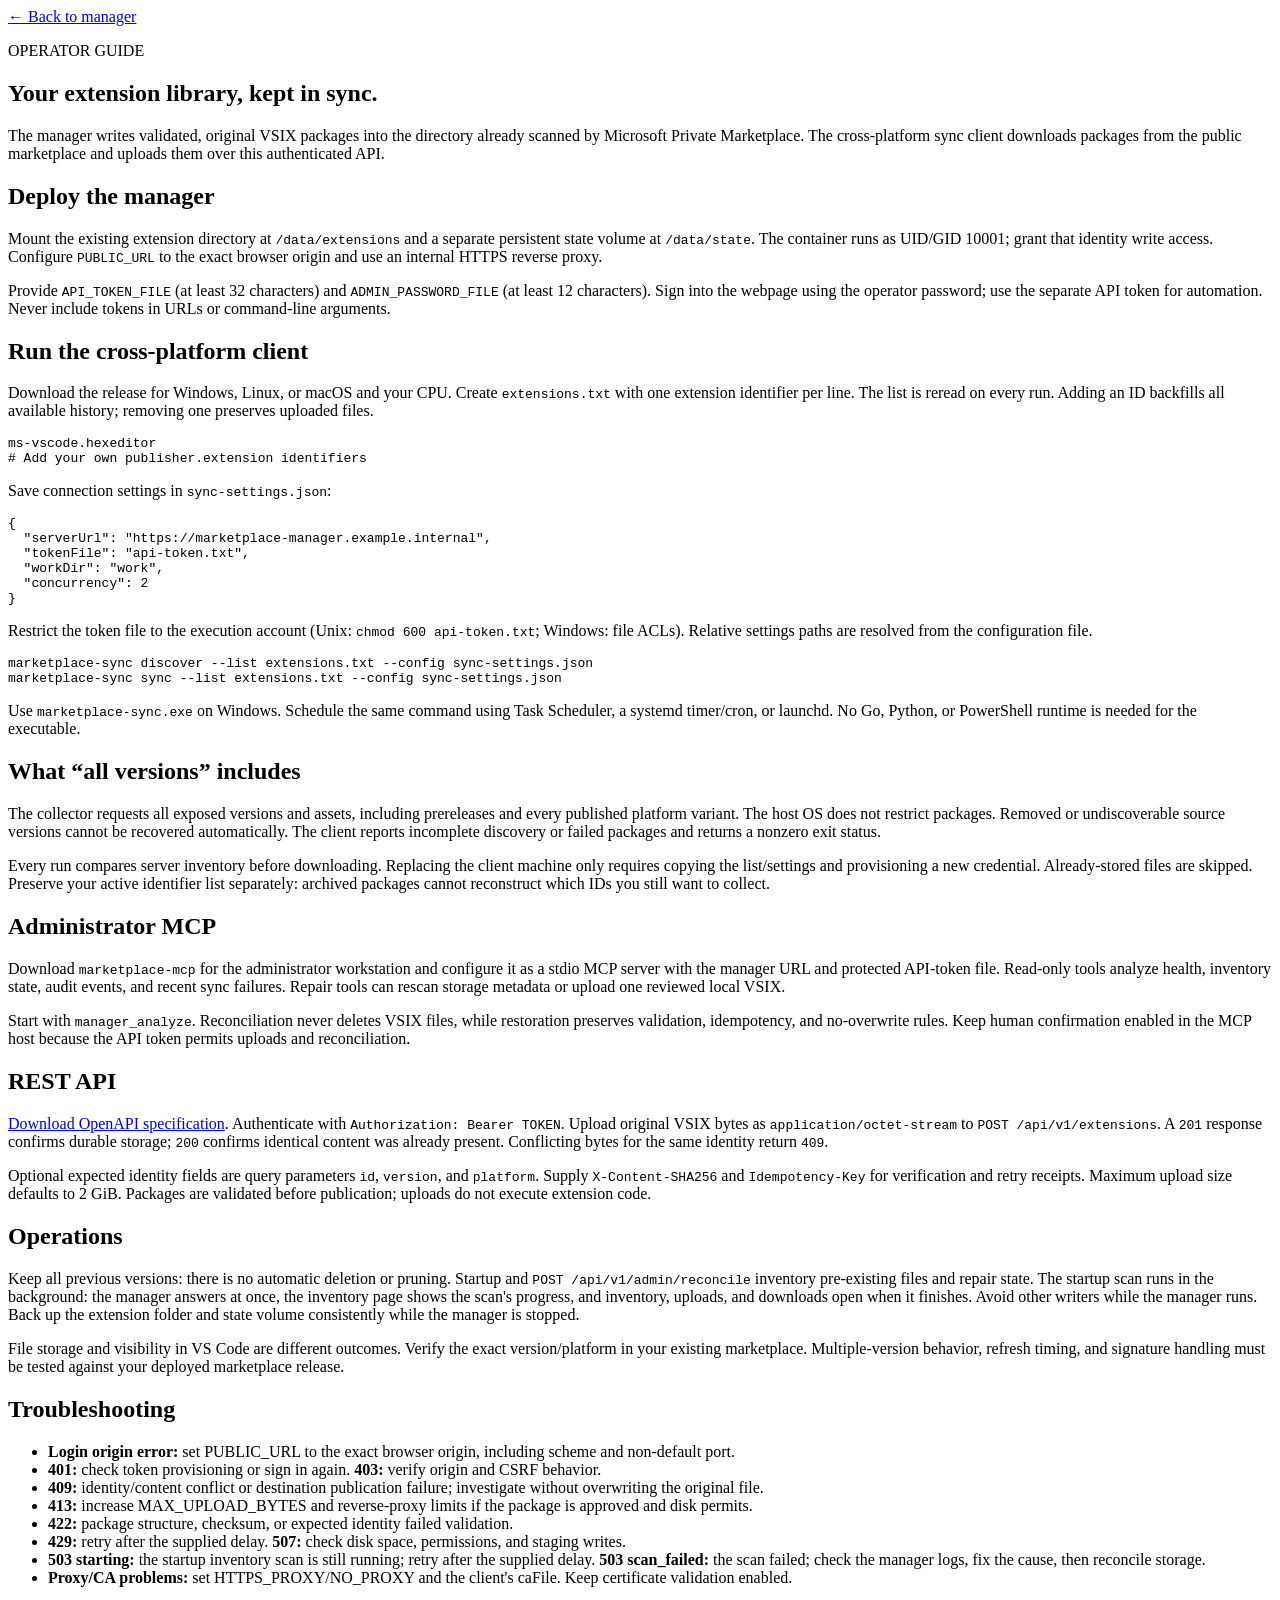
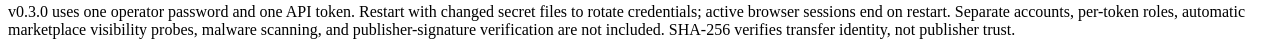
==== internal/server/web/guide.html @ 2051f851 "Serve immediately and scan inventory in the background Co-Authored-By: Claude Opus 5.5 <noreply@anth" ====
<!doctype html><html lang="en"><head><meta charset="utf-8"><meta name="viewport" content="width=device-width,initial-scale=1"><title>Guide · Private Marketplace Manager</title><link rel="stylesheet" href="/style.css"></head><body><article class="docs"><a href="/">← Back to manager</a><p class="eyebrow">OPERATOR GUIDE</p><h1>Your extension library, kept in sync.</h1><p>The manager writes validated, original VSIX packages into the directory already scanned by Microsoft Private Marketplace. The cross-platform sync client downloads packages from the public marketplace and uploads them over this authenticated API.</p><h2>Deploy the manager</h2><p>Mount the existing extension directory at <code>/data/extensions</code> and a separate persistent state volume at <code>/data/state</code>. The container runs as UID/GID 10001; grant that identity write access. Configure <code>PUBLIC_URL</code> to the exact browser origin and use an internal HTTPS reverse proxy.</p><p>Provide <code>API_TOKEN_FILE</code> (at least 32 characters) and <code>ADMIN_PASSWORD_FILE</code> (at least 12 characters). Sign into the webpage using the operator password; use the separate API token for automation. Never include tokens in URLs or command-line arguments.</p><h2 id="sync">Run the cross-platform client</h2><p>Download the release for Windows, Linux, or macOS and your CPU. Create <code>extensions.txt</code> with one extension identifier per line. The list is reread on every run. Adding an ID backfills all available history; removing one preserves uploaded files.</p><pre>ms-vscode.hexeditor
# Add your own publisher.extension identifiers</pre><p>Save connection settings in <code>sync-settings.json</code>:</p><pre>{
  "serverUrl": "https://marketplace-manager.example.internal",
  "tokenFile": "api-token.txt",
  "workDir": "work",
  "concurrency": 2
}</pre><p>Restrict the token file to the execution account (Unix: <code>chmod 600 api-token.txt</code>; Windows: file ACLs). Relative settings paths are resolved from the configuration file.</p><pre>marketplace-sync discover --list extensions.txt --config sync-settings.json
marketplace-sync sync --list extensions.txt --config sync-settings.json</pre><p>Use <code>marketplace-sync.exe</code> on Windows. Schedule the same command using Task Scheduler, a systemd timer/cron, or launchd. No Go, Python, or PowerShell runtime is needed for the executable.</p><h2>What “all versions” includes</h2><p>The collector requests all exposed versions and assets, including prereleases and every published platform variant. The host OS does not restrict packages. Removed or undiscoverable source versions cannot be recovered automatically. The client reports incomplete discovery or failed packages and returns a nonzero exit status.</p><p>Every run compares server inventory before downloading. Replacing the client machine only requires copying the list/settings and provisioning a new credential. Already-stored files are skipped. Preserve your active identifier list separately: archived packages cannot reconstruct which IDs you still want to collect.</p><h2 id="mcp">Administrator MCP</h2><p>Download <code>marketplace-mcp</code> for the administrator workstation and configure it as a stdio MCP server with the manager URL and protected API-token file. Read-only tools analyze health, inventory state, audit events, and recent sync failures. Repair tools can rescan storage metadata or upload one reviewed local VSIX.</p><p>Start with <code>manager_analyze</code>. Reconciliation never deletes VSIX files, while restoration preserves validation, idempotency, and no-overwrite rules. Keep human confirmation enabled in the MCP host because the API token permits uploads and reconciliation.</p><h2>REST API</h2><p><a href="/openapi.json">Download OpenAPI specification</a>. Authenticate with <code>Authorization: Bearer TOKEN</code>. Upload original VSIX bytes as <code>application/octet-stream</code> to <code>POST /api/v1/extensions</code>. A <code>201</code> response confirms durable storage; <code>200</code> confirms identical content was already present. Conflicting bytes for the same identity return <code>409</code>.</p><p>Optional expected identity fields are query parameters <code>id</code>, <code>version</code>, and <code>platform</code>. Supply <code>X-Content-SHA256</code> and <code>Idempotency-Key</code> for verification and retry receipts. Maximum upload size defaults to 2 GiB. Packages are validated before publication; uploads do not execute extension code.</p><h2>Operations</h2><p>Keep all previous versions: there is no automatic deletion or pruning. Startup and <code>POST /api/v1/admin/reconcile</code> inventory pre-existing files and repair state. The startup scan runs in the background: the manager answers at once, the inventory page shows the scan's progress, and inventory, uploads, and downloads open when it finishes. Avoid other writers while the manager runs. Back up the extension folder and state volume consistently while the manager is stopped.</p><p>File storage and visibility in VS Code are different outcomes. Verify the exact version/platform in your existing marketplace. Multiple-version behavior, refresh timing, and signature handling must be tested against your deployed marketplace release.</p><h2>Troubleshooting</h2><ul><li><strong>Login origin error:</strong> set PUBLIC_URL to the exact browser origin, including scheme and non-default port.</li><li><strong>401:</strong> check token provisioning or sign in again. <strong>403:</strong> verify origin and CSRF behavior.</li><li><strong>409:</strong> identity/content conflict or destination publication failure; investigate without overwriting the original file.</li><li><strong>413:</strong> increase MAX_UPLOAD_BYTES and reverse-proxy limits if the package is approved and disk permits.</li><li><strong>422:</strong> package structure, checksum, or expected identity failed validation.</li><li><strong>429:</strong> retry after the supplied delay. <strong>507:</strong> check disk space, permissions, and staging writes.</li><li><strong>503 starting:</strong> the startup inventory scan is still running; retry after the supplied delay. <strong>503 scan_failed:</strong> the scan failed; check the manager logs, fix the cause, then reconcile storage.</li><li><strong>Proxy/CA problems:</strong> set HTTPS_PROXY/NO_PROXY and the client's caFile. Keep certificate validation enabled.</li></ul><p>v0.3.0 uses one operator password and one API token. Restart with changed secret files to rotate credentials; active browser sessions end on restart. Separate accounts, per-token roles, automatic marketplace visibility probes, malware scanning, and publisher-signature verification are not included. SHA-256 verifies transfer identity, not publisher trust.</p></article></body></html>
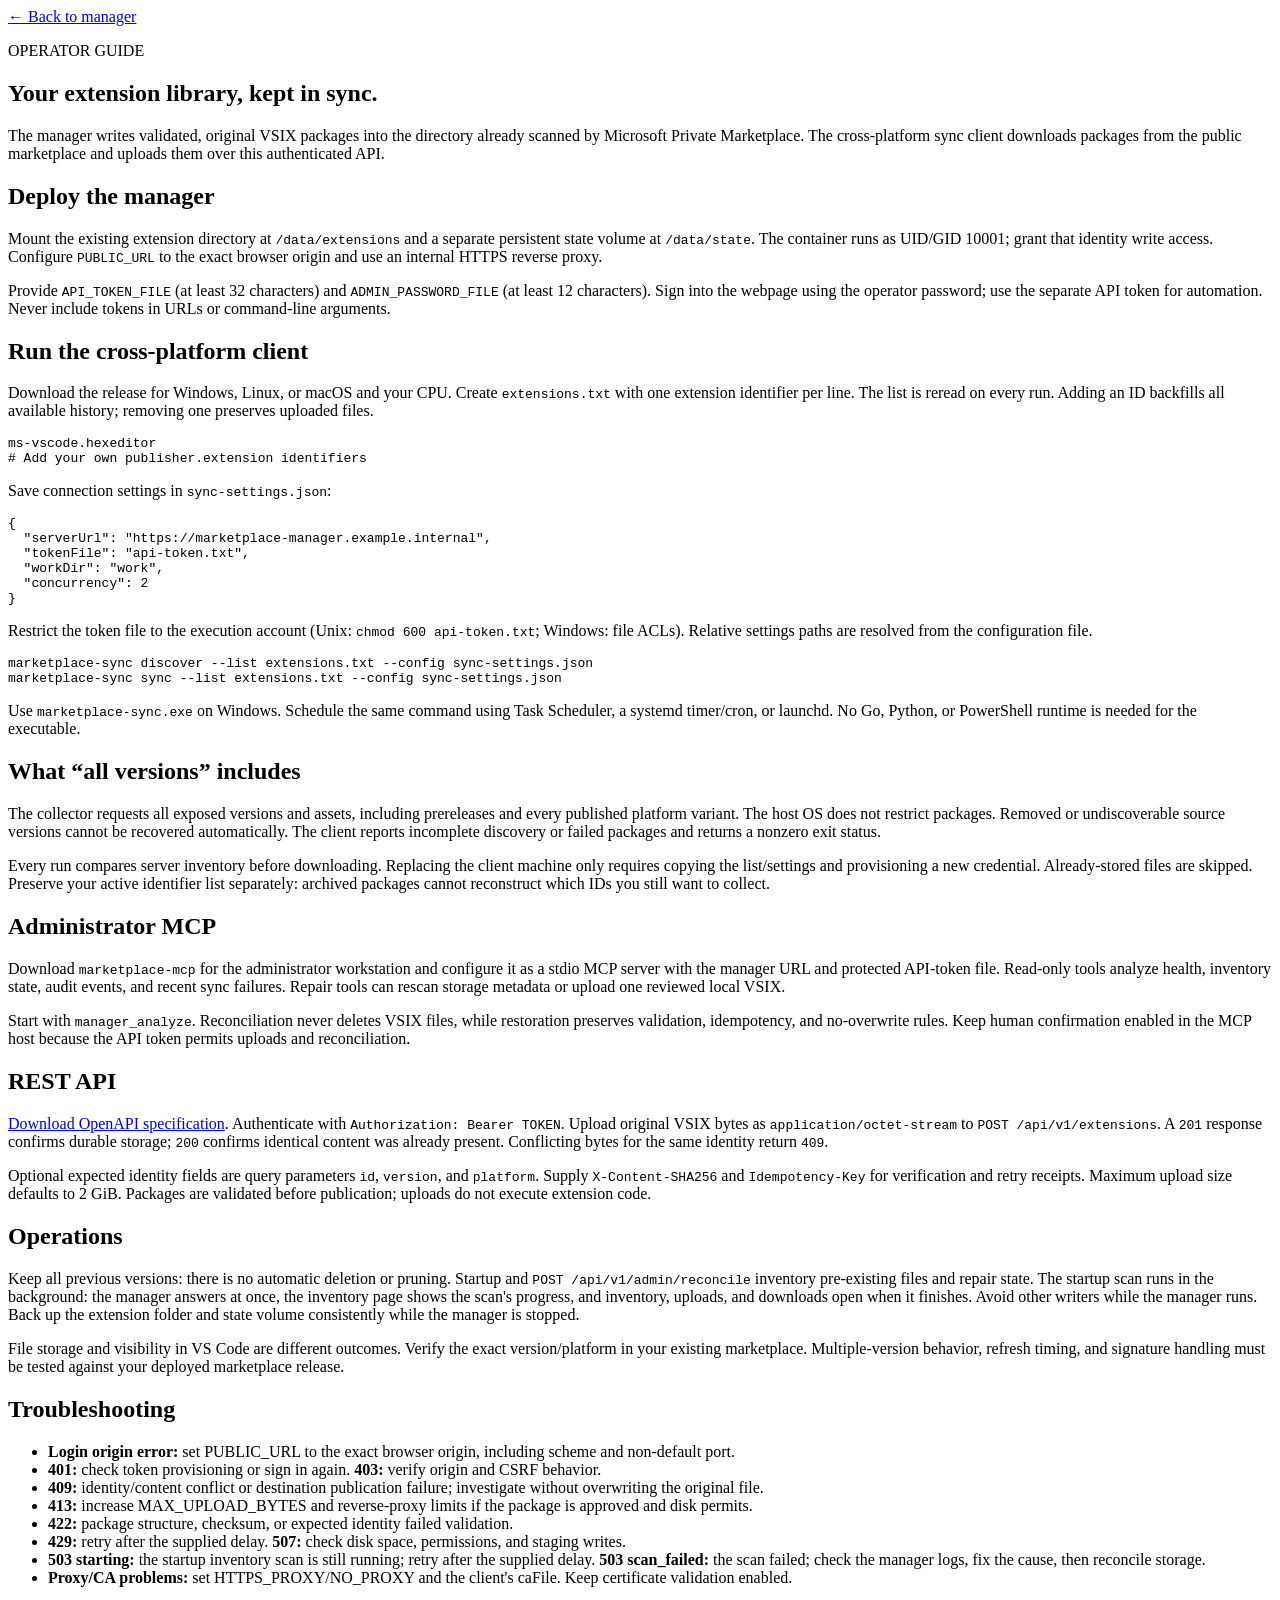
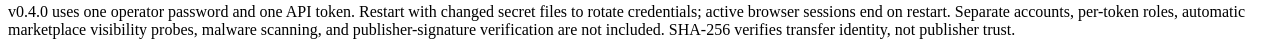
==== commit 88bd51cd: "Group the inventory page by extension with version counts Co-Authored-By: Claude Opus 5.5 <noreply@a" ====
--- a/internal/server/web/guide.html
+++ b/internal/server/web/guide.html
@@ -5,4 +5,4 @@
   "workDir": "work",
   "concurrency": 2
 }</pre><p>Restrict the token file to the execution account (Unix: <code>chmod 600 api-token.txt</code>; Windows: file ACLs). Relative settings paths are resolved from the configuration file.</p><pre>marketplace-sync discover --list extensions.txt --config sync-settings.json
-marketplace-sync sync --list extensions.txt --config sync-settings.json</pre><p>Use <code>marketplace-sync.exe</code> on Windows. Schedule the same command using Task Scheduler, a systemd timer/cron, or launchd. No Go, Python, or PowerShell runtime is needed for the executable.</p><h2>What “all versions” includes</h2><p>The collector requests all exposed versions and assets, including prereleases and every published platform variant. The host OS does not restrict packages. Removed or undiscoverable source versions cannot be recovered automatically. The client reports incomplete discovery or failed packages and returns a nonzero exit status.</p><p>Every run compares server inventory before downloading. Replacing the client machine only requires copying the list/settings and provisioning a new credential. Already-stored files are skipped. Preserve your active identifier list separately: archived packages cannot reconstruct which IDs you still want to collect.</p><h2 id="mcp">Administrator MCP</h2><p>Download <code>marketplace-mcp</code> for the administrator workstation and configure it as a stdio MCP server with the manager URL and protected API-token file. Read-only tools analyze health, inventory state, audit events, and recent sync failures. Repair tools can rescan storage metadata or upload one reviewed local VSIX.</p><p>Start with <code>manager_analyze</code>. Reconciliation never deletes VSIX files, while restoration preserves validation, idempotency, and no-overwrite rules. Keep human confirmation enabled in the MCP host because the API token permits uploads and reconciliation.</p><h2>REST API</h2><p><a href="/openapi.json">Download OpenAPI specification</a>. Authenticate with <code>Authorization: Bearer TOKEN</code>. Upload original VSIX bytes as <code>application/octet-stream</code> to <code>POST /api/v1/extensions</code>. A <code>201</code> response confirms durable storage; <code>200</code> confirms identical content was already present. Conflicting bytes for the same identity return <code>409</code>.</p><p>Optional expected identity fields are query parameters <code>id</code>, <code>version</code>, and <code>platform</code>. Supply <code>X-Content-SHA256</code> and <code>Idempotency-Key</code> for verification and retry receipts. Maximum upload size defaults to 2 GiB. Packages are validated before publication; uploads do not execute extension code.</p><h2>Operations</h2><p>Keep all previous versions: there is no automatic deletion or pruning. Startup and <code>POST /api/v1/admin/reconcile</code> inventory pre-existing files and repair state. The startup scan runs in the background: the manager answers at once, the inventory page shows the scan's progress, and inventory, uploads, and downloads open when it finishes. Avoid other writers while the manager runs. Back up the extension folder and state volume consistently while the manager is stopped.</p><p>File storage and visibility in VS Code are different outcomes. Verify the exact version/platform in your existing marketplace. Multiple-version behavior, refresh timing, and signature handling must be tested against your deployed marketplace release.</p><h2>Troubleshooting</h2><ul><li><strong>Login origin error:</strong> set PUBLIC_URL to the exact browser origin, including scheme and non-default port.</li><li><strong>401:</strong> check token provisioning or sign in again. <strong>403:</strong> verify origin and CSRF behavior.</li><li><strong>409:</strong> identity/content conflict or destination publication failure; investigate without overwriting the original file.</li><li><strong>413:</strong> increase MAX_UPLOAD_BYTES and reverse-proxy limits if the package is approved and disk permits.</li><li><strong>422:</strong> package structure, checksum, or expected identity failed validation.</li><li><strong>429:</strong> retry after the supplied delay. <strong>507:</strong> check disk space, permissions, and staging writes.</li><li><strong>503 starting:</strong> the startup inventory scan is still running; retry after the supplied delay. <strong>503 scan_failed:</strong> the scan failed; check the manager logs, fix the cause, then reconcile storage.</li><li><strong>Proxy/CA problems:</strong> set HTTPS_PROXY/NO_PROXY and the client's caFile. Keep certificate validation enabled.</li></ul><p>v0.3.0 uses one operator password and one API token. Restart with changed secret files to rotate credentials; active browser sessions end on restart. Separate accounts, per-token roles, automatic marketplace visibility probes, malware scanning, and publisher-signature verification are not included. SHA-256 verifies transfer identity, not publisher trust.</p></article></body></html>
+marketplace-sync sync --list extensions.txt --config sync-settings.json</pre><p>Use <code>marketplace-sync.exe</code> on Windows. Schedule the same command using Task Scheduler, a systemd timer/cron, or launchd. No Go, Python, or PowerShell runtime is needed for the executable.</p><h2>What “all versions” includes</h2><p>The collector requests all exposed versions and assets, including prereleases and every published platform variant. The host OS does not restrict packages. Removed or undiscoverable source versions cannot be recovered automatically. The client reports incomplete discovery or failed packages and returns a nonzero exit status.</p><p>Every run compares server inventory before downloading. Replacing the client machine only requires copying the list/settings and provisioning a new credential. Already-stored files are skipped. Preserve your active identifier list separately: archived packages cannot reconstruct which IDs you still want to collect.</p><h2 id="mcp">Administrator MCP</h2><p>Download <code>marketplace-mcp</code> for the administrator workstation and configure it as a stdio MCP server with the manager URL and protected API-token file. Read-only tools analyze health, inventory state, audit events, and recent sync failures. Repair tools can rescan storage metadata or upload one reviewed local VSIX.</p><p>Start with <code>manager_analyze</code>. Reconciliation never deletes VSIX files, while restoration preserves validation, idempotency, and no-overwrite rules. Keep human confirmation enabled in the MCP host because the API token permits uploads and reconciliation.</p><h2>REST API</h2><p><a href="/openapi.json">Download OpenAPI specification</a>. Authenticate with <code>Authorization: Bearer TOKEN</code>. Upload original VSIX bytes as <code>application/octet-stream</code> to <code>POST /api/v1/extensions</code>. A <code>201</code> response confirms durable storage; <code>200</code> confirms identical content was already present. Conflicting bytes for the same identity return <code>409</code>.</p><p>Optional expected identity fields are query parameters <code>id</code>, <code>version</code>, and <code>platform</code>. Supply <code>X-Content-SHA256</code> and <code>Idempotency-Key</code> for verification and retry receipts. Maximum upload size defaults to 2 GiB. Packages are validated before publication; uploads do not execute extension code.</p><h2>Operations</h2><p>Keep all previous versions: there is no automatic deletion or pruning. Startup and <code>POST /api/v1/admin/reconcile</code> inventory pre-existing files and repair state. The startup scan runs in the background: the manager answers at once, the inventory page shows the scan's progress, and inventory, uploads, and downloads open when it finishes. Avoid other writers while the manager runs. Back up the extension folder and state volume consistently while the manager is stopped.</p><p>File storage and visibility in VS Code are different outcomes. Verify the exact version/platform in your existing marketplace. Multiple-version behavior, refresh timing, and signature handling must be tested against your deployed marketplace release.</p><h2>Troubleshooting</h2><ul><li><strong>Login origin error:</strong> set PUBLIC_URL to the exact browser origin, including scheme and non-default port.</li><li><strong>401:</strong> check token provisioning or sign in again. <strong>403:</strong> verify origin and CSRF behavior.</li><li><strong>409:</strong> identity/content conflict or destination publication failure; investigate without overwriting the original file.</li><li><strong>413:</strong> increase MAX_UPLOAD_BYTES and reverse-proxy limits if the package is approved and disk permits.</li><li><strong>422:</strong> package structure, checksum, or expected identity failed validation.</li><li><strong>429:</strong> retry after the supplied delay. <strong>507:</strong> check disk space, permissions, and staging writes.</li><li><strong>503 starting:</strong> the startup inventory scan is still running; retry after the supplied delay. <strong>503 scan_failed:</strong> the scan failed; check the manager logs, fix the cause, then reconcile storage.</li><li><strong>Proxy/CA problems:</strong> set HTTPS_PROXY/NO_PROXY and the client's caFile. Keep certificate validation enabled.</li></ul><p>v0.4.0 uses one operator password and one API token. Restart with changed secret files to rotate credentials; active browser sessions end on restart. Separate accounts, per-token roles, automatic marketplace visibility probes, malware scanning, and publisher-signature verification are not included. SHA-256 verifies transfer identity, not publisher trust.</p></article></body></html>
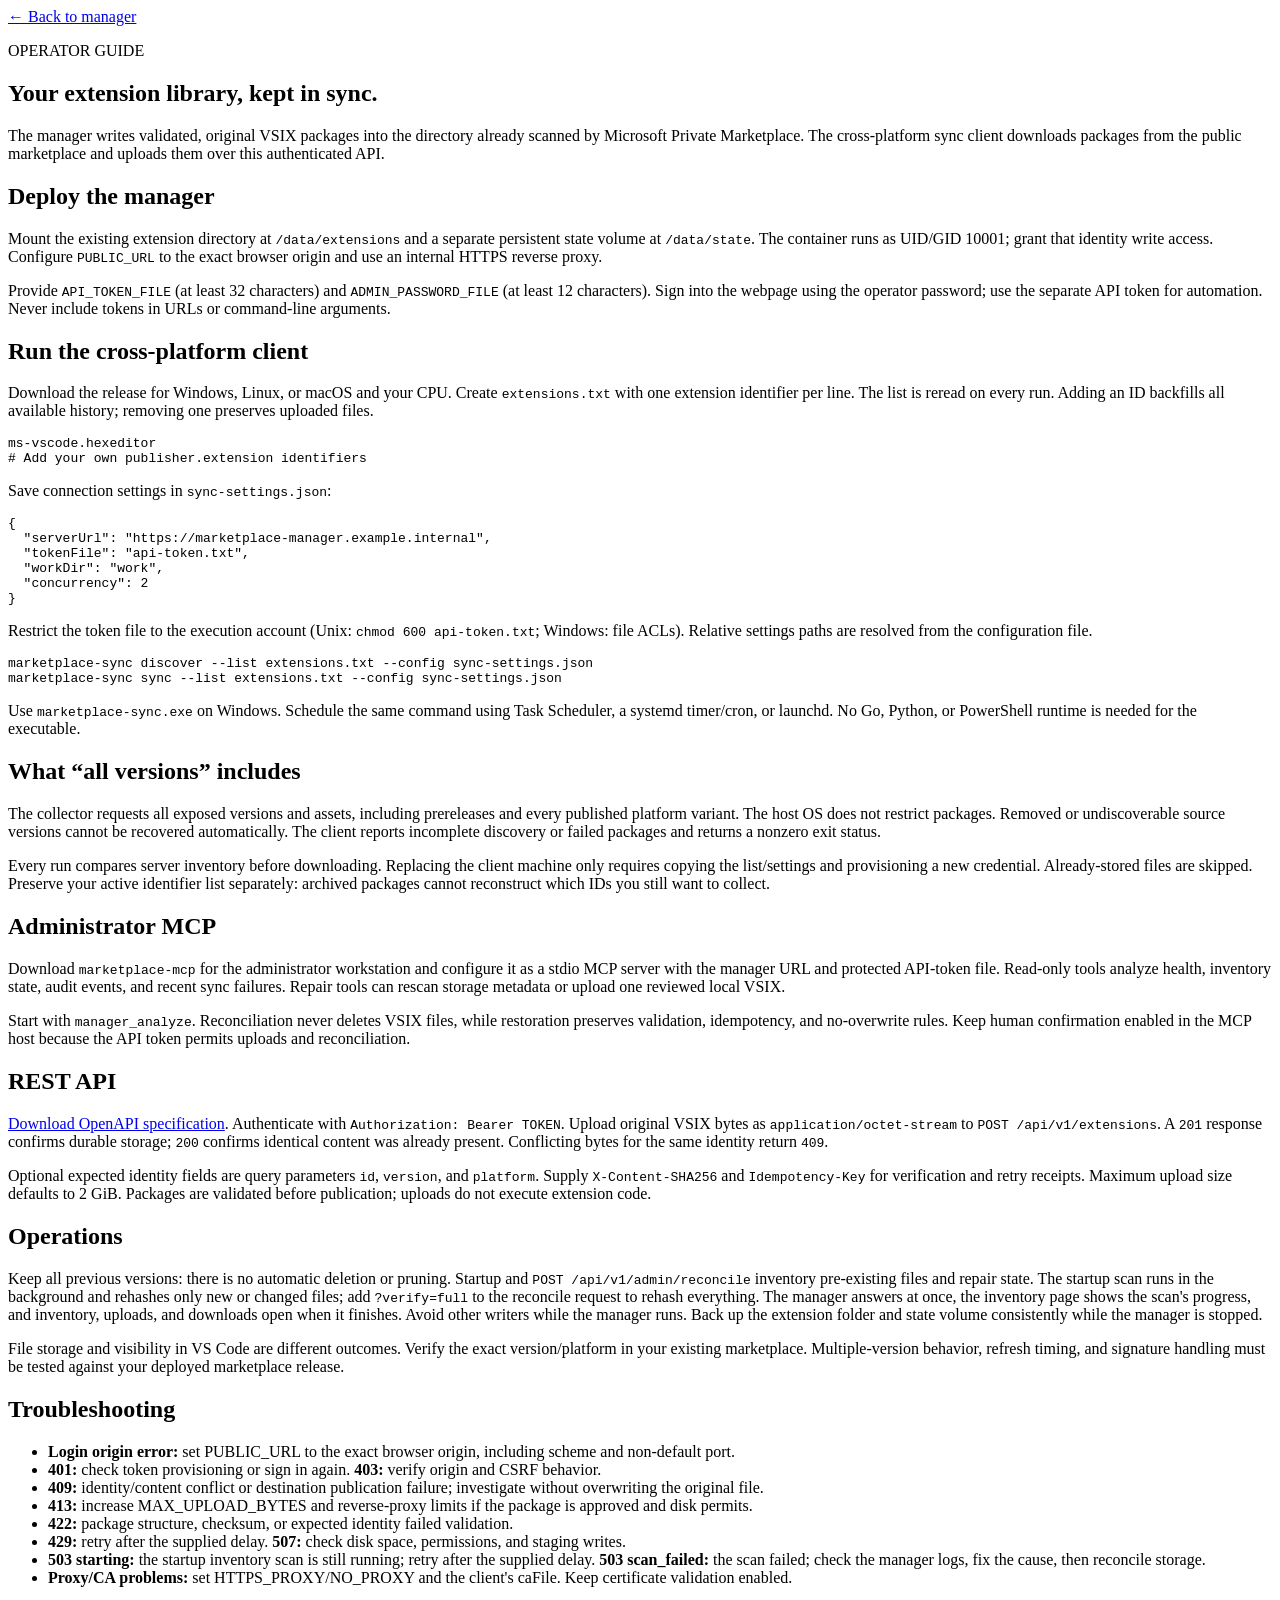
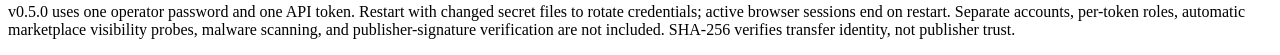
==== commit 5dfec806: "Verify the extension folder by change instead of rehashing every file Co-Authored-By: Claude Opus 5." ====
--- a/internal/server/web/guide.html
+++ b/internal/server/web/guide.html
@@ -5,4 +5,4 @@
   "workDir": "work",
   "concurrency": 2
 }</pre><p>Restrict the token file to the execution account (Unix: <code>chmod 600 api-token.txt</code>; Windows: file ACLs). Relative settings paths are resolved from the configuration file.</p><pre>marketplace-sync discover --list extensions.txt --config sync-settings.json
-marketplace-sync sync --list extensions.txt --config sync-settings.json</pre><p>Use <code>marketplace-sync.exe</code> on Windows. Schedule the same command using Task Scheduler, a systemd timer/cron, or launchd. No Go, Python, or PowerShell runtime is needed for the executable.</p><h2>What “all versions” includes</h2><p>The collector requests all exposed versions and assets, including prereleases and every published platform variant. The host OS does not restrict packages. Removed or undiscoverable source versions cannot be recovered automatically. The client reports incomplete discovery or failed packages and returns a nonzero exit status.</p><p>Every run compares server inventory before downloading. Replacing the client machine only requires copying the list/settings and provisioning a new credential. Already-stored files are skipped. Preserve your active identifier list separately: archived packages cannot reconstruct which IDs you still want to collect.</p><h2 id="mcp">Administrator MCP</h2><p>Download <code>marketplace-mcp</code> for the administrator workstation and configure it as a stdio MCP server with the manager URL and protected API-token file. Read-only tools analyze health, inventory state, audit events, and recent sync failures. Repair tools can rescan storage metadata or upload one reviewed local VSIX.</p><p>Start with <code>manager_analyze</code>. Reconciliation never deletes VSIX files, while restoration preserves validation, idempotency, and no-overwrite rules. Keep human confirmation enabled in the MCP host because the API token permits uploads and reconciliation.</p><h2>REST API</h2><p><a href="/openapi.json">Download OpenAPI specification</a>. Authenticate with <code>Authorization: Bearer TOKEN</code>. Upload original VSIX bytes as <code>application/octet-stream</code> to <code>POST /api/v1/extensions</code>. A <code>201</code> response confirms durable storage; <code>200</code> confirms identical content was already present. Conflicting bytes for the same identity return <code>409</code>.</p><p>Optional expected identity fields are query parameters <code>id</code>, <code>version</code>, and <code>platform</code>. Supply <code>X-Content-SHA256</code> and <code>Idempotency-Key</code> for verification and retry receipts. Maximum upload size defaults to 2 GiB. Packages are validated before publication; uploads do not execute extension code.</p><h2>Operations</h2><p>Keep all previous versions: there is no automatic deletion or pruning. Startup and <code>POST /api/v1/admin/reconcile</code> inventory pre-existing files and repair state. The startup scan runs in the background: the manager answers at once, the inventory page shows the scan's progress, and inventory, uploads, and downloads open when it finishes. Avoid other writers while the manager runs. Back up the extension folder and state volume consistently while the manager is stopped.</p><p>File storage and visibility in VS Code are different outcomes. Verify the exact version/platform in your existing marketplace. Multiple-version behavior, refresh timing, and signature handling must be tested against your deployed marketplace release.</p><h2>Troubleshooting</h2><ul><li><strong>Login origin error:</strong> set PUBLIC_URL to the exact browser origin, including scheme and non-default port.</li><li><strong>401:</strong> check token provisioning or sign in again. <strong>403:</strong> verify origin and CSRF behavior.</li><li><strong>409:</strong> identity/content conflict or destination publication failure; investigate without overwriting the original file.</li><li><strong>413:</strong> increase MAX_UPLOAD_BYTES and reverse-proxy limits if the package is approved and disk permits.</li><li><strong>422:</strong> package structure, checksum, or expected identity failed validation.</li><li><strong>429:</strong> retry after the supplied delay. <strong>507:</strong> check disk space, permissions, and staging writes.</li><li><strong>503 starting:</strong> the startup inventory scan is still running; retry after the supplied delay. <strong>503 scan_failed:</strong> the scan failed; check the manager logs, fix the cause, then reconcile storage.</li><li><strong>Proxy/CA problems:</strong> set HTTPS_PROXY/NO_PROXY and the client's caFile. Keep certificate validation enabled.</li></ul><p>v0.4.0 uses one operator password and one API token. Restart with changed secret files to rotate credentials; active browser sessions end on restart. Separate accounts, per-token roles, automatic marketplace visibility probes, malware scanning, and publisher-signature verification are not included. SHA-256 verifies transfer identity, not publisher trust.</p></article></body></html>
+marketplace-sync sync --list extensions.txt --config sync-settings.json</pre><p>Use <code>marketplace-sync.exe</code> on Windows. Schedule the same command using Task Scheduler, a systemd timer/cron, or launchd. No Go, Python, or PowerShell runtime is needed for the executable.</p><h2>What “all versions” includes</h2><p>The collector requests all exposed versions and assets, including prereleases and every published platform variant. The host OS does not restrict packages. Removed or undiscoverable source versions cannot be recovered automatically. The client reports incomplete discovery or failed packages and returns a nonzero exit status.</p><p>Every run compares server inventory before downloading. Replacing the client machine only requires copying the list/settings and provisioning a new credential. Already-stored files are skipped. Preserve your active identifier list separately: archived packages cannot reconstruct which IDs you still want to collect.</p><h2 id="mcp">Administrator MCP</h2><p>Download <code>marketplace-mcp</code> for the administrator workstation and configure it as a stdio MCP server with the manager URL and protected API-token file. Read-only tools analyze health, inventory state, audit events, and recent sync failures. Repair tools can rescan storage metadata or upload one reviewed local VSIX.</p><p>Start with <code>manager_analyze</code>. Reconciliation never deletes VSIX files, while restoration preserves validation, idempotency, and no-overwrite rules. Keep human confirmation enabled in the MCP host because the API token permits uploads and reconciliation.</p><h2>REST API</h2><p><a href="/openapi.json">Download OpenAPI specification</a>. Authenticate with <code>Authorization: Bearer TOKEN</code>. Upload original VSIX bytes as <code>application/octet-stream</code> to <code>POST /api/v1/extensions</code>. A <code>201</code> response confirms durable storage; <code>200</code> confirms identical content was already present. Conflicting bytes for the same identity return <code>409</code>.</p><p>Optional expected identity fields are query parameters <code>id</code>, <code>version</code>, and <code>platform</code>. Supply <code>X-Content-SHA256</code> and <code>Idempotency-Key</code> for verification and retry receipts. Maximum upload size defaults to 2 GiB. Packages are validated before publication; uploads do not execute extension code.</p><h2>Operations</h2><p>Keep all previous versions: there is no automatic deletion or pruning. Startup and <code>POST /api/v1/admin/reconcile</code> inventory pre-existing files and repair state. The startup scan runs in the background and rehashes only new or changed files; add <code>?verify=full</code> to the reconcile request to rehash everything. The manager answers at once, the inventory page shows the scan's progress, and inventory, uploads, and downloads open when it finishes. Avoid other writers while the manager runs. Back up the extension folder and state volume consistently while the manager is stopped.</p><p>File storage and visibility in VS Code are different outcomes. Verify the exact version/platform in your existing marketplace. Multiple-version behavior, refresh timing, and signature handling must be tested against your deployed marketplace release.</p><h2>Troubleshooting</h2><ul><li><strong>Login origin error:</strong> set PUBLIC_URL to the exact browser origin, including scheme and non-default port.</li><li><strong>401:</strong> check token provisioning or sign in again. <strong>403:</strong> verify origin and CSRF behavior.</li><li><strong>409:</strong> identity/content conflict or destination publication failure; investigate without overwriting the original file.</li><li><strong>413:</strong> increase MAX_UPLOAD_BYTES and reverse-proxy limits if the package is approved and disk permits.</li><li><strong>422:</strong> package structure, checksum, or expected identity failed validation.</li><li><strong>429:</strong> retry after the supplied delay. <strong>507:</strong> check disk space, permissions, and staging writes.</li><li><strong>503 starting:</strong> the startup inventory scan is still running; retry after the supplied delay. <strong>503 scan_failed:</strong> the scan failed; check the manager logs, fix the cause, then reconcile storage.</li><li><strong>Proxy/CA problems:</strong> set HTTPS_PROXY/NO_PROXY and the client's caFile. Keep certificate validation enabled.</li></ul><p>v0.5.0 uses one operator password and one API token. Restart with changed secret files to rotate credentials; active browser sessions end on restart. Separate accounts, per-token roles, automatic marketplace visibility probes, malware scanning, and publisher-signature verification are not included. SHA-256 verifies transfer identity, not publisher trust.</p></article></body></html>
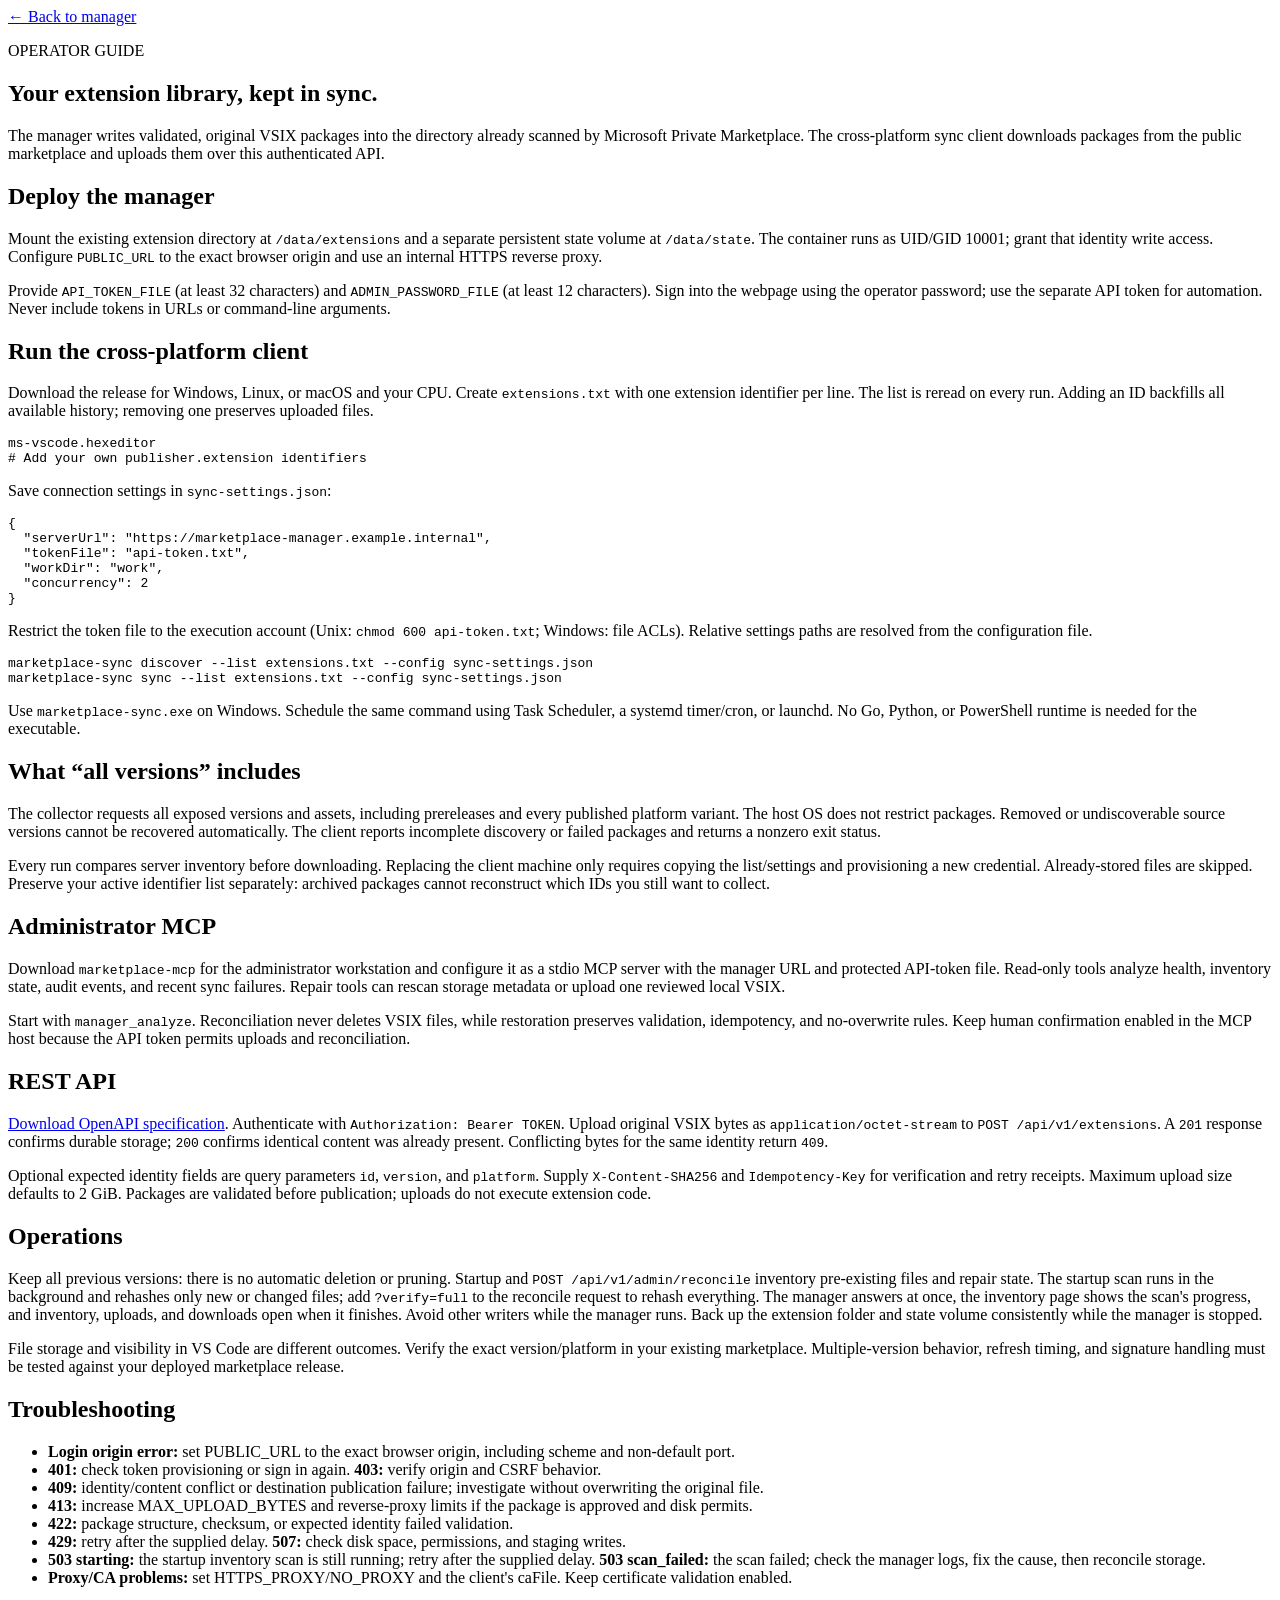
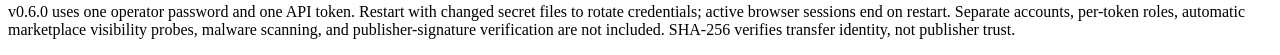
==== commit ef3a0b37: "Show local disk space on the inventory page Co-Authored-By: Claude Opus 5.5 <noreply@anthropic.com>" ====
--- a/internal/server/web/guide.html
+++ b/internal/server/web/guide.html
@@ -5,4 +5,4 @@
   "workDir": "work",
   "concurrency": 2
 }</pre><p>Restrict the token file to the execution account (Unix: <code>chmod 600 api-token.txt</code>; Windows: file ACLs). Relative settings paths are resolved from the configuration file.</p><pre>marketplace-sync discover --list extensions.txt --config sync-settings.json
-marketplace-sync sync --list extensions.txt --config sync-settings.json</pre><p>Use <code>marketplace-sync.exe</code> on Windows. Schedule the same command using Task Scheduler, a systemd timer/cron, or launchd. No Go, Python, or PowerShell runtime is needed for the executable.</p><h2>What “all versions” includes</h2><p>The collector requests all exposed versions and assets, including prereleases and every published platform variant. The host OS does not restrict packages. Removed or undiscoverable source versions cannot be recovered automatically. The client reports incomplete discovery or failed packages and returns a nonzero exit status.</p><p>Every run compares server inventory before downloading. Replacing the client machine only requires copying the list/settings and provisioning a new credential. Already-stored files are skipped. Preserve your active identifier list separately: archived packages cannot reconstruct which IDs you still want to collect.</p><h2 id="mcp">Administrator MCP</h2><p>Download <code>marketplace-mcp</code> for the administrator workstation and configure it as a stdio MCP server with the manager URL and protected API-token file. Read-only tools analyze health, inventory state, audit events, and recent sync failures. Repair tools can rescan storage metadata or upload one reviewed local VSIX.</p><p>Start with <code>manager_analyze</code>. Reconciliation never deletes VSIX files, while restoration preserves validation, idempotency, and no-overwrite rules. Keep human confirmation enabled in the MCP host because the API token permits uploads and reconciliation.</p><h2>REST API</h2><p><a href="/openapi.json">Download OpenAPI specification</a>. Authenticate with <code>Authorization: Bearer TOKEN</code>. Upload original VSIX bytes as <code>application/octet-stream</code> to <code>POST /api/v1/extensions</code>. A <code>201</code> response confirms durable storage; <code>200</code> confirms identical content was already present. Conflicting bytes for the same identity return <code>409</code>.</p><p>Optional expected identity fields are query parameters <code>id</code>, <code>version</code>, and <code>platform</code>. Supply <code>X-Content-SHA256</code> and <code>Idempotency-Key</code> for verification and retry receipts. Maximum upload size defaults to 2 GiB. Packages are validated before publication; uploads do not execute extension code.</p><h2>Operations</h2><p>Keep all previous versions: there is no automatic deletion or pruning. Startup and <code>POST /api/v1/admin/reconcile</code> inventory pre-existing files and repair state. The startup scan runs in the background and rehashes only new or changed files; add <code>?verify=full</code> to the reconcile request to rehash everything. The manager answers at once, the inventory page shows the scan's progress, and inventory, uploads, and downloads open when it finishes. Avoid other writers while the manager runs. Back up the extension folder and state volume consistently while the manager is stopped.</p><p>File storage and visibility in VS Code are different outcomes. Verify the exact version/platform in your existing marketplace. Multiple-version behavior, refresh timing, and signature handling must be tested against your deployed marketplace release.</p><h2>Troubleshooting</h2><ul><li><strong>Login origin error:</strong> set PUBLIC_URL to the exact browser origin, including scheme and non-default port.</li><li><strong>401:</strong> check token provisioning or sign in again. <strong>403:</strong> verify origin and CSRF behavior.</li><li><strong>409:</strong> identity/content conflict or destination publication failure; investigate without overwriting the original file.</li><li><strong>413:</strong> increase MAX_UPLOAD_BYTES and reverse-proxy limits if the package is approved and disk permits.</li><li><strong>422:</strong> package structure, checksum, or expected identity failed validation.</li><li><strong>429:</strong> retry after the supplied delay. <strong>507:</strong> check disk space, permissions, and staging writes.</li><li><strong>503 starting:</strong> the startup inventory scan is still running; retry after the supplied delay. <strong>503 scan_failed:</strong> the scan failed; check the manager logs, fix the cause, then reconcile storage.</li><li><strong>Proxy/CA problems:</strong> set HTTPS_PROXY/NO_PROXY and the client's caFile. Keep certificate validation enabled.</li></ul><p>v0.5.0 uses one operator password and one API token. Restart with changed secret files to rotate credentials; active browser sessions end on restart. Separate accounts, per-token roles, automatic marketplace visibility probes, malware scanning, and publisher-signature verification are not included. SHA-256 verifies transfer identity, not publisher trust.</p></article></body></html>
+marketplace-sync sync --list extensions.txt --config sync-settings.json</pre><p>Use <code>marketplace-sync.exe</code> on Windows. Schedule the same command using Task Scheduler, a systemd timer/cron, or launchd. No Go, Python, or PowerShell runtime is needed for the executable.</p><h2>What “all versions” includes</h2><p>The collector requests all exposed versions and assets, including prereleases and every published platform variant. The host OS does not restrict packages. Removed or undiscoverable source versions cannot be recovered automatically. The client reports incomplete discovery or failed packages and returns a nonzero exit status.</p><p>Every run compares server inventory before downloading. Replacing the client machine only requires copying the list/settings and provisioning a new credential. Already-stored files are skipped. Preserve your active identifier list separately: archived packages cannot reconstruct which IDs you still want to collect.</p><h2 id="mcp">Administrator MCP</h2><p>Download <code>marketplace-mcp</code> for the administrator workstation and configure it as a stdio MCP server with the manager URL and protected API-token file. Read-only tools analyze health, inventory state, audit events, and recent sync failures. Repair tools can rescan storage metadata or upload one reviewed local VSIX.</p><p>Start with <code>manager_analyze</code>. Reconciliation never deletes VSIX files, while restoration preserves validation, idempotency, and no-overwrite rules. Keep human confirmation enabled in the MCP host because the API token permits uploads and reconciliation.</p><h2>REST API</h2><p><a href="/openapi.json">Download OpenAPI specification</a>. Authenticate with <code>Authorization: Bearer TOKEN</code>. Upload original VSIX bytes as <code>application/octet-stream</code> to <code>POST /api/v1/extensions</code>. A <code>201</code> response confirms durable storage; <code>200</code> confirms identical content was already present. Conflicting bytes for the same identity return <code>409</code>.</p><p>Optional expected identity fields are query parameters <code>id</code>, <code>version</code>, and <code>platform</code>. Supply <code>X-Content-SHA256</code> and <code>Idempotency-Key</code> for verification and retry receipts. Maximum upload size defaults to 2 GiB. Packages are validated before publication; uploads do not execute extension code.</p><h2>Operations</h2><p>Keep all previous versions: there is no automatic deletion or pruning. Startup and <code>POST /api/v1/admin/reconcile</code> inventory pre-existing files and repair state. The startup scan runs in the background and rehashes only new or changed files; add <code>?verify=full</code> to the reconcile request to rehash everything. The manager answers at once, the inventory page shows the scan's progress, and inventory, uploads, and downloads open when it finishes. Avoid other writers while the manager runs. Back up the extension folder and state volume consistently while the manager is stopped.</p><p>File storage and visibility in VS Code are different outcomes. Verify the exact version/platform in your existing marketplace. Multiple-version behavior, refresh timing, and signature handling must be tested against your deployed marketplace release.</p><h2>Troubleshooting</h2><ul><li><strong>Login origin error:</strong> set PUBLIC_URL to the exact browser origin, including scheme and non-default port.</li><li><strong>401:</strong> check token provisioning or sign in again. <strong>403:</strong> verify origin and CSRF behavior.</li><li><strong>409:</strong> identity/content conflict or destination publication failure; investigate without overwriting the original file.</li><li><strong>413:</strong> increase MAX_UPLOAD_BYTES and reverse-proxy limits if the package is approved and disk permits.</li><li><strong>422:</strong> package structure, checksum, or expected identity failed validation.</li><li><strong>429:</strong> retry after the supplied delay. <strong>507:</strong> check disk space, permissions, and staging writes.</li><li><strong>503 starting:</strong> the startup inventory scan is still running; retry after the supplied delay. <strong>503 scan_failed:</strong> the scan failed; check the manager logs, fix the cause, then reconcile storage.</li><li><strong>Proxy/CA problems:</strong> set HTTPS_PROXY/NO_PROXY and the client's caFile. Keep certificate validation enabled.</li></ul><p>v0.6.0 uses one operator password and one API token. Restart with changed secret files to rotate credentials; active browser sessions end on restart. Separate accounts, per-token roles, automatic marketplace visibility probes, malware scanning, and publisher-signature verification are not included. SHA-256 verifies transfer identity, not publisher trust.</p></article></body></html>
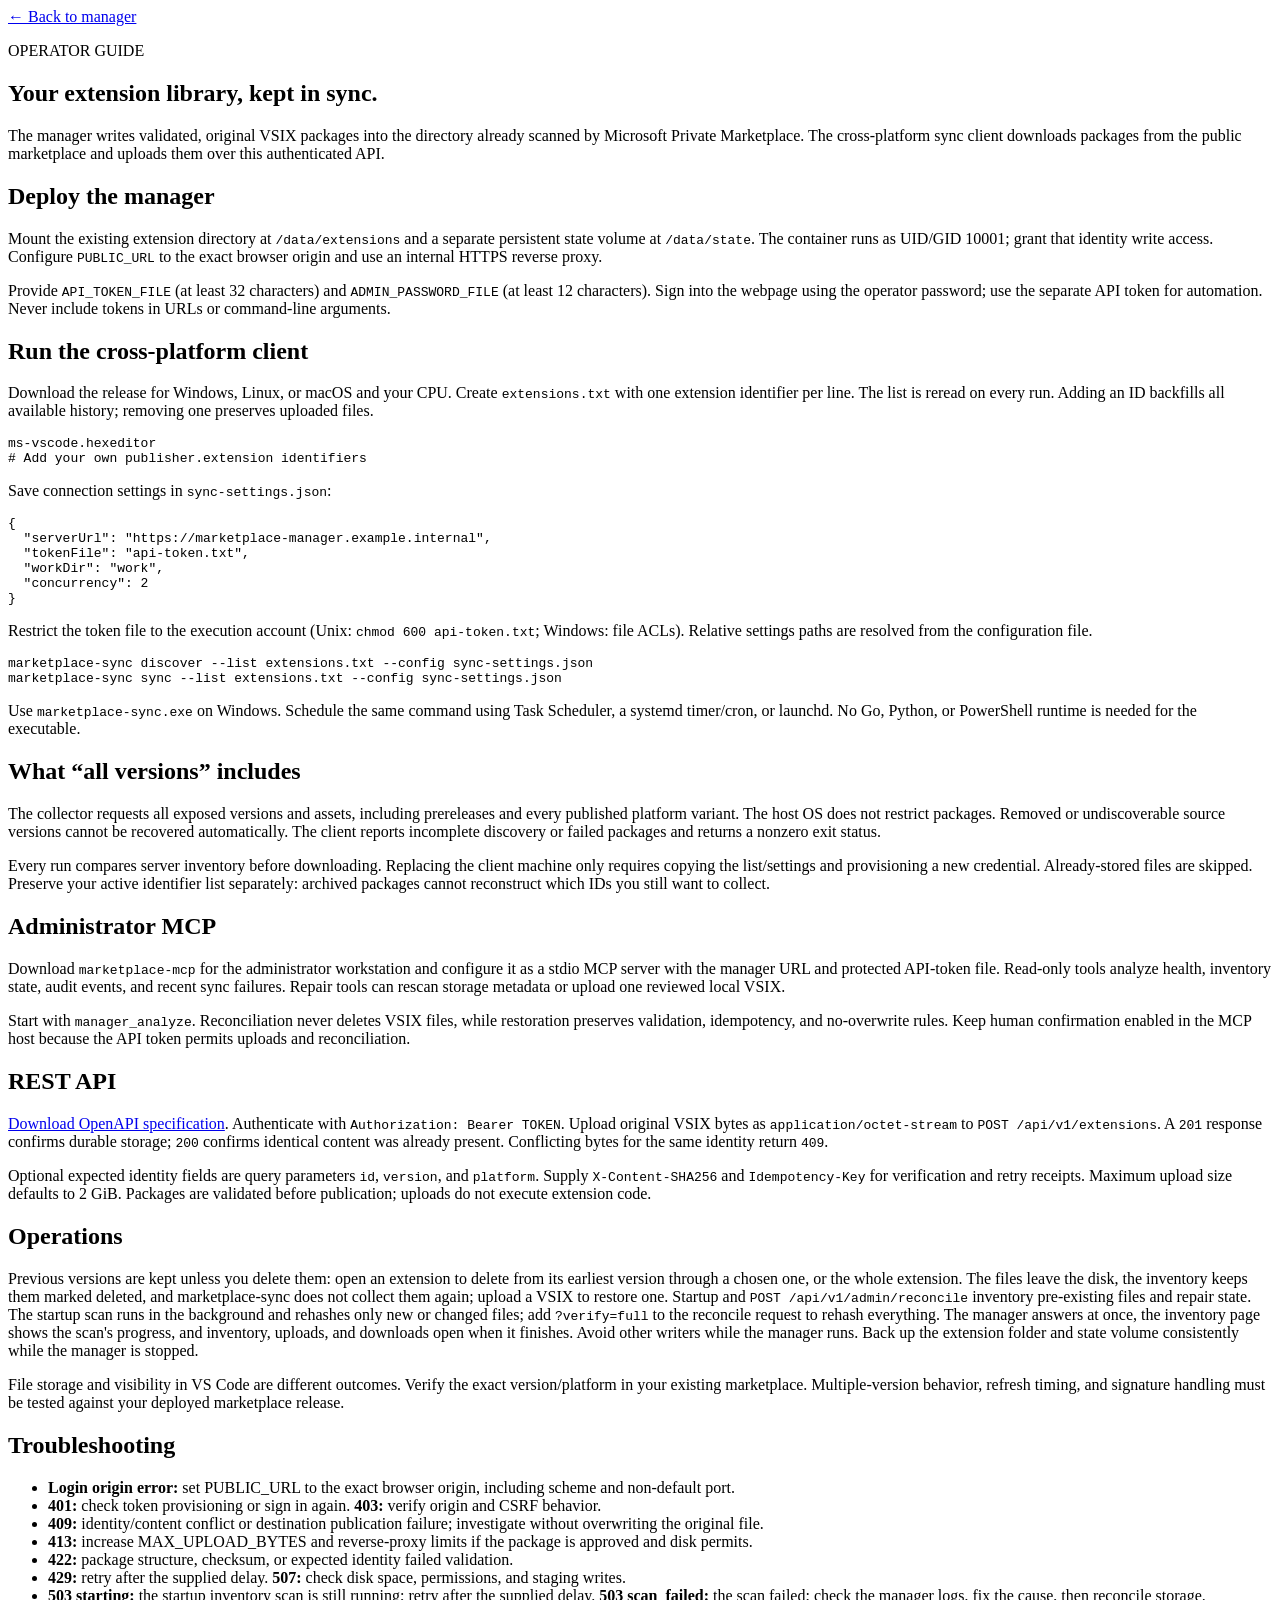
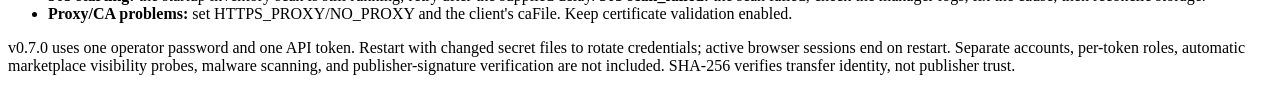
==== commit 61ec8f69: "Delete old versions from disk while keeping them indexed as deleted Co-Authored-By: Claude Opus 5.5 " ====
--- a/internal/server/web/guide.html
+++ b/internal/server/web/guide.html
@@ -5,4 +5,4 @@
   "workDir": "work",
   "concurrency": 2
 }</pre><p>Restrict the token file to the execution account (Unix: <code>chmod 600 api-token.txt</code>; Windows: file ACLs). Relative settings paths are resolved from the configuration file.</p><pre>marketplace-sync discover --list extensions.txt --config sync-settings.json
-marketplace-sync sync --list extensions.txt --config sync-settings.json</pre><p>Use <code>marketplace-sync.exe</code> on Windows. Schedule the same command using Task Scheduler, a systemd timer/cron, or launchd. No Go, Python, or PowerShell runtime is needed for the executable.</p><h2>What “all versions” includes</h2><p>The collector requests all exposed versions and assets, including prereleases and every published platform variant. The host OS does not restrict packages. Removed or undiscoverable source versions cannot be recovered automatically. The client reports incomplete discovery or failed packages and returns a nonzero exit status.</p><p>Every run compares server inventory before downloading. Replacing the client machine only requires copying the list/settings and provisioning a new credential. Already-stored files are skipped. Preserve your active identifier list separately: archived packages cannot reconstruct which IDs you still want to collect.</p><h2 id="mcp">Administrator MCP</h2><p>Download <code>marketplace-mcp</code> for the administrator workstation and configure it as a stdio MCP server with the manager URL and protected API-token file. Read-only tools analyze health, inventory state, audit events, and recent sync failures. Repair tools can rescan storage metadata or upload one reviewed local VSIX.</p><p>Start with <code>manager_analyze</code>. Reconciliation never deletes VSIX files, while restoration preserves validation, idempotency, and no-overwrite rules. Keep human confirmation enabled in the MCP host because the API token permits uploads and reconciliation.</p><h2>REST API</h2><p><a href="/openapi.json">Download OpenAPI specification</a>. Authenticate with <code>Authorization: Bearer TOKEN</code>. Upload original VSIX bytes as <code>application/octet-stream</code> to <code>POST /api/v1/extensions</code>. A <code>201</code> response confirms durable storage; <code>200</code> confirms identical content was already present. Conflicting bytes for the same identity return <code>409</code>.</p><p>Optional expected identity fields are query parameters <code>id</code>, <code>version</code>, and <code>platform</code>. Supply <code>X-Content-SHA256</code> and <code>Idempotency-Key</code> for verification and retry receipts. Maximum upload size defaults to 2 GiB. Packages are validated before publication; uploads do not execute extension code.</p><h2>Operations</h2><p>Keep all previous versions: there is no automatic deletion or pruning. Startup and <code>POST /api/v1/admin/reconcile</code> inventory pre-existing files and repair state. The startup scan runs in the background and rehashes only new or changed files; add <code>?verify=full</code> to the reconcile request to rehash everything. The manager answers at once, the inventory page shows the scan's progress, and inventory, uploads, and downloads open when it finishes. Avoid other writers while the manager runs. Back up the extension folder and state volume consistently while the manager is stopped.</p><p>File storage and visibility in VS Code are different outcomes. Verify the exact version/platform in your existing marketplace. Multiple-version behavior, refresh timing, and signature handling must be tested against your deployed marketplace release.</p><h2>Troubleshooting</h2><ul><li><strong>Login origin error:</strong> set PUBLIC_URL to the exact browser origin, including scheme and non-default port.</li><li><strong>401:</strong> check token provisioning or sign in again. <strong>403:</strong> verify origin and CSRF behavior.</li><li><strong>409:</strong> identity/content conflict or destination publication failure; investigate without overwriting the original file.</li><li><strong>413:</strong> increase MAX_UPLOAD_BYTES and reverse-proxy limits if the package is approved and disk permits.</li><li><strong>422:</strong> package structure, checksum, or expected identity failed validation.</li><li><strong>429:</strong> retry after the supplied delay. <strong>507:</strong> check disk space, permissions, and staging writes.</li><li><strong>503 starting:</strong> the startup inventory scan is still running; retry after the supplied delay. <strong>503 scan_failed:</strong> the scan failed; check the manager logs, fix the cause, then reconcile storage.</li><li><strong>Proxy/CA problems:</strong> set HTTPS_PROXY/NO_PROXY and the client's caFile. Keep certificate validation enabled.</li></ul><p>v0.6.0 uses one operator password and one API token. Restart with changed secret files to rotate credentials; active browser sessions end on restart. Separate accounts, per-token roles, automatic marketplace visibility probes, malware scanning, and publisher-signature verification are not included. SHA-256 verifies transfer identity, not publisher trust.</p></article></body></html>
+marketplace-sync sync --list extensions.txt --config sync-settings.json</pre><p>Use <code>marketplace-sync.exe</code> on Windows. Schedule the same command using Task Scheduler, a systemd timer/cron, or launchd. No Go, Python, or PowerShell runtime is needed for the executable.</p><h2>What “all versions” includes</h2><p>The collector requests all exposed versions and assets, including prereleases and every published platform variant. The host OS does not restrict packages. Removed or undiscoverable source versions cannot be recovered automatically. The client reports incomplete discovery or failed packages and returns a nonzero exit status.</p><p>Every run compares server inventory before downloading. Replacing the client machine only requires copying the list/settings and provisioning a new credential. Already-stored files are skipped. Preserve your active identifier list separately: archived packages cannot reconstruct which IDs you still want to collect.</p><h2 id="mcp">Administrator MCP</h2><p>Download <code>marketplace-mcp</code> for the administrator workstation and configure it as a stdio MCP server with the manager URL and protected API-token file. Read-only tools analyze health, inventory state, audit events, and recent sync failures. Repair tools can rescan storage metadata or upload one reviewed local VSIX.</p><p>Start with <code>manager_analyze</code>. Reconciliation never deletes VSIX files, while restoration preserves validation, idempotency, and no-overwrite rules. Keep human confirmation enabled in the MCP host because the API token permits uploads and reconciliation.</p><h2>REST API</h2><p><a href="/openapi.json">Download OpenAPI specification</a>. Authenticate with <code>Authorization: Bearer TOKEN</code>. Upload original VSIX bytes as <code>application/octet-stream</code> to <code>POST /api/v1/extensions</code>. A <code>201</code> response confirms durable storage; <code>200</code> confirms identical content was already present. Conflicting bytes for the same identity return <code>409</code>.</p><p>Optional expected identity fields are query parameters <code>id</code>, <code>version</code>, and <code>platform</code>. Supply <code>X-Content-SHA256</code> and <code>Idempotency-Key</code> for verification and retry receipts. Maximum upload size defaults to 2 GiB. Packages are validated before publication; uploads do not execute extension code.</p><h2>Operations</h2><p>Previous versions are kept unless you delete them: open an extension to delete from its earliest version through a chosen one, or the whole extension. The files leave the disk, the inventory keeps them marked deleted, and marketplace-sync does not collect them again; upload a VSIX to restore one. Startup and <code>POST /api/v1/admin/reconcile</code> inventory pre-existing files and repair state. The startup scan runs in the background and rehashes only new or changed files; add <code>?verify=full</code> to the reconcile request to rehash everything. The manager answers at once, the inventory page shows the scan's progress, and inventory, uploads, and downloads open when it finishes. Avoid other writers while the manager runs. Back up the extension folder and state volume consistently while the manager is stopped.</p><p>File storage and visibility in VS Code are different outcomes. Verify the exact version/platform in your existing marketplace. Multiple-version behavior, refresh timing, and signature handling must be tested against your deployed marketplace release.</p><h2>Troubleshooting</h2><ul><li><strong>Login origin error:</strong> set PUBLIC_URL to the exact browser origin, including scheme and non-default port.</li><li><strong>401:</strong> check token provisioning or sign in again. <strong>403:</strong> verify origin and CSRF behavior.</li><li><strong>409:</strong> identity/content conflict or destination publication failure; investigate without overwriting the original file.</li><li><strong>413:</strong> increase MAX_UPLOAD_BYTES and reverse-proxy limits if the package is approved and disk permits.</li><li><strong>422:</strong> package structure, checksum, or expected identity failed validation.</li><li><strong>429:</strong> retry after the supplied delay. <strong>507:</strong> check disk space, permissions, and staging writes.</li><li><strong>503 starting:</strong> the startup inventory scan is still running; retry after the supplied delay. <strong>503 scan_failed:</strong> the scan failed; check the manager logs, fix the cause, then reconcile storage.</li><li><strong>Proxy/CA problems:</strong> set HTTPS_PROXY/NO_PROXY and the client's caFile. Keep certificate validation enabled.</li></ul><p>v0.7.0 uses one operator password and one API token. Restart with changed secret files to rotate credentials; active browser sessions end on restart. Separate accounts, per-token roles, automatic marketplace visibility probes, malware scanning, and publisher-signature verification are not included. SHA-256 verifies transfer identity, not publisher trust.</p></article></body></html>
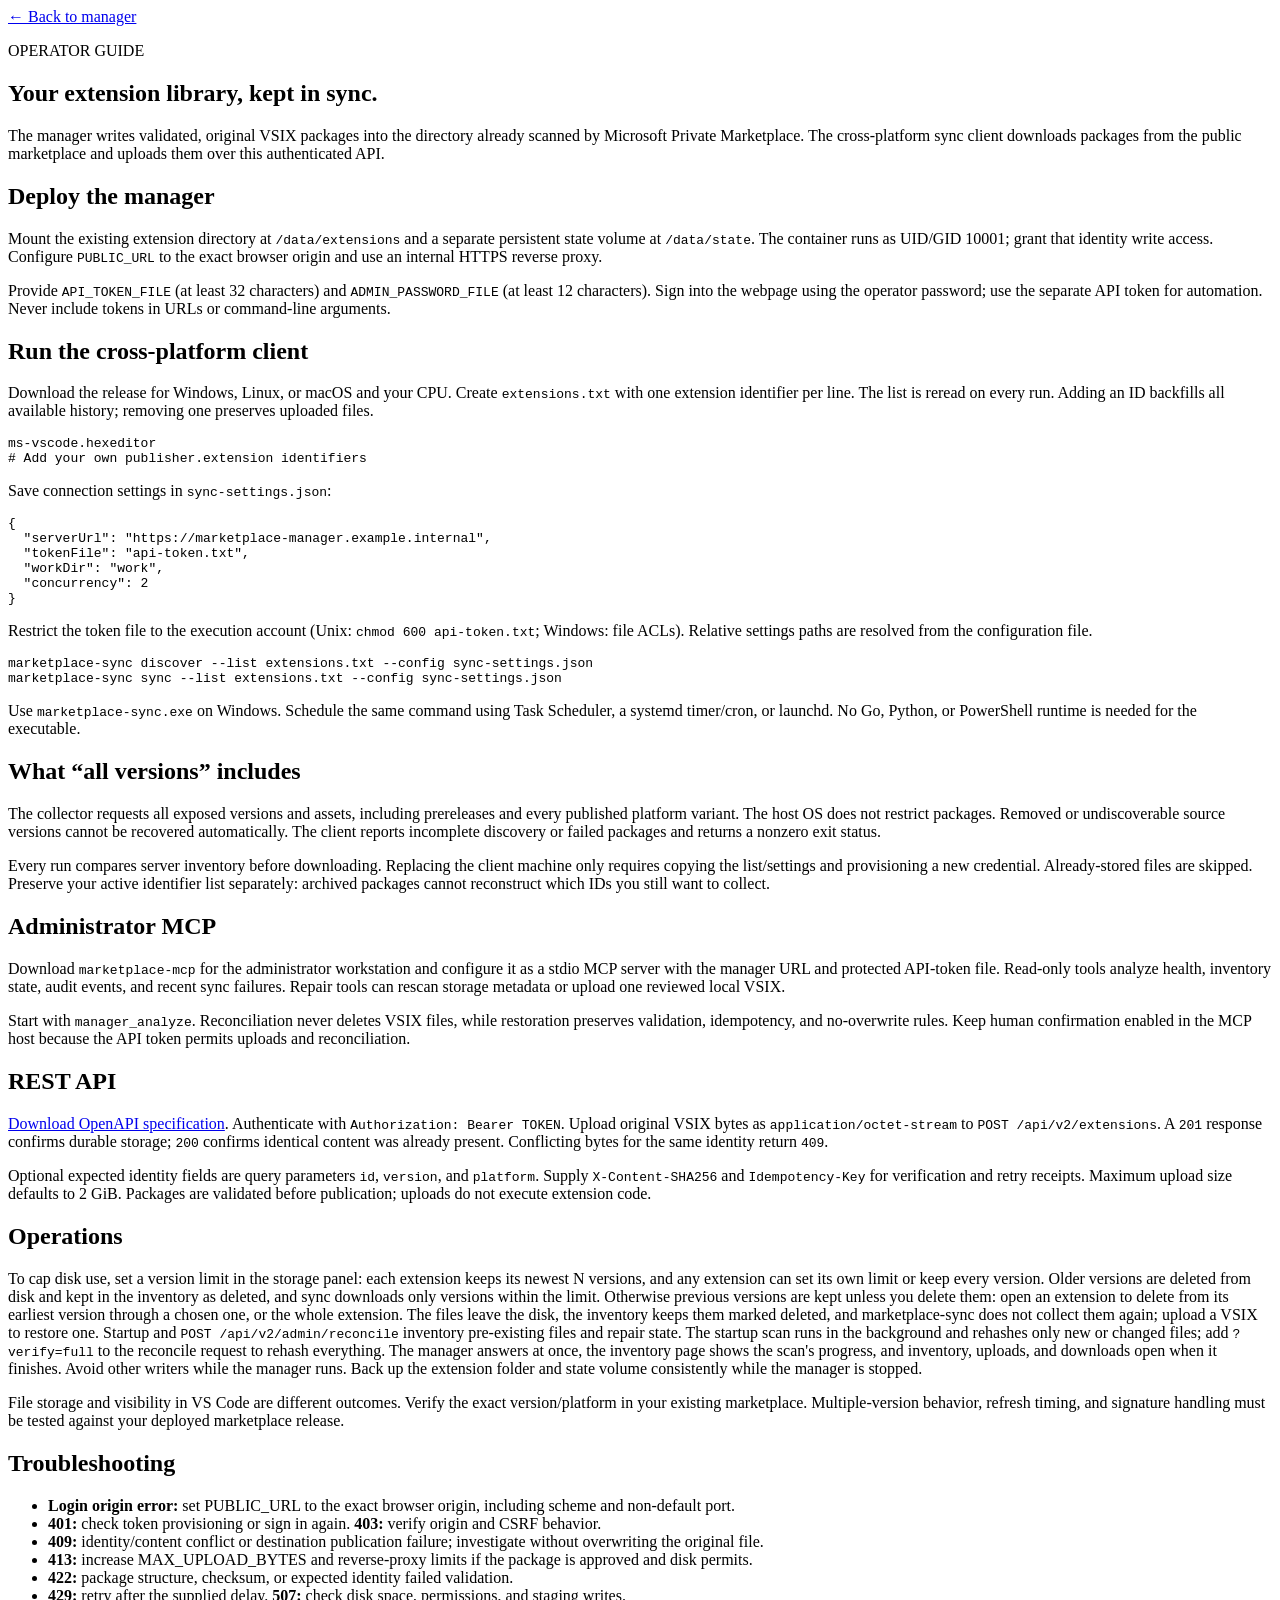
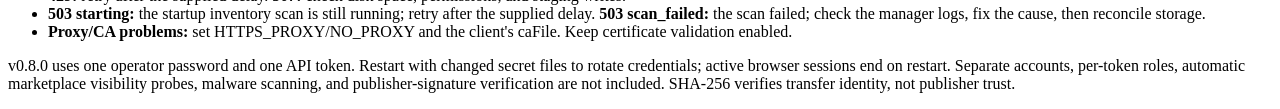
==== commit 541b1d0f: "Keep the newest versions within a limit and renew the API as v2 Co-Authored-By: Claude Opus 5.5 <nor" ====
--- a/internal/server/web/guide.html
+++ b/internal/server/web/guide.html
@@ -5,4 +5,4 @@
   "workDir": "work",
   "concurrency": 2
 }</pre><p>Restrict the token file to the execution account (Unix: <code>chmod 600 api-token.txt</code>; Windows: file ACLs). Relative settings paths are resolved from the configuration file.</p><pre>marketplace-sync discover --list extensions.txt --config sync-settings.json
-marketplace-sync sync --list extensions.txt --config sync-settings.json</pre><p>Use <code>marketplace-sync.exe</code> on Windows. Schedule the same command using Task Scheduler, a systemd timer/cron, or launchd. No Go, Python, or PowerShell runtime is needed for the executable.</p><h2>What “all versions” includes</h2><p>The collector requests all exposed versions and assets, including prereleases and every published platform variant. The host OS does not restrict packages. Removed or undiscoverable source versions cannot be recovered automatically. The client reports incomplete discovery or failed packages and returns a nonzero exit status.</p><p>Every run compares server inventory before downloading. Replacing the client machine only requires copying the list/settings and provisioning a new credential. Already-stored files are skipped. Preserve your active identifier list separately: archived packages cannot reconstruct which IDs you still want to collect.</p><h2 id="mcp">Administrator MCP</h2><p>Download <code>marketplace-mcp</code> for the administrator workstation and configure it as a stdio MCP server with the manager URL and protected API-token file. Read-only tools analyze health, inventory state, audit events, and recent sync failures. Repair tools can rescan storage metadata or upload one reviewed local VSIX.</p><p>Start with <code>manager_analyze</code>. Reconciliation never deletes VSIX files, while restoration preserves validation, idempotency, and no-overwrite rules. Keep human confirmation enabled in the MCP host because the API token permits uploads and reconciliation.</p><h2>REST API</h2><p><a href="/openapi.json">Download OpenAPI specification</a>. Authenticate with <code>Authorization: Bearer TOKEN</code>. Upload original VSIX bytes as <code>application/octet-stream</code> to <code>POST /api/v1/extensions</code>. A <code>201</code> response confirms durable storage; <code>200</code> confirms identical content was already present. Conflicting bytes for the same identity return <code>409</code>.</p><p>Optional expected identity fields are query parameters <code>id</code>, <code>version</code>, and <code>platform</code>. Supply <code>X-Content-SHA256</code> and <code>Idempotency-Key</code> for verification and retry receipts. Maximum upload size defaults to 2 GiB. Packages are validated before publication; uploads do not execute extension code.</p><h2>Operations</h2><p>Previous versions are kept unless you delete them: open an extension to delete from its earliest version through a chosen one, or the whole extension. The files leave the disk, the inventory keeps them marked deleted, and marketplace-sync does not collect them again; upload a VSIX to restore one. Startup and <code>POST /api/v1/admin/reconcile</code> inventory pre-existing files and repair state. The startup scan runs in the background and rehashes only new or changed files; add <code>?verify=full</code> to the reconcile request to rehash everything. The manager answers at once, the inventory page shows the scan's progress, and inventory, uploads, and downloads open when it finishes. Avoid other writers while the manager runs. Back up the extension folder and state volume consistently while the manager is stopped.</p><p>File storage and visibility in VS Code are different outcomes. Verify the exact version/platform in your existing marketplace. Multiple-version behavior, refresh timing, and signature handling must be tested against your deployed marketplace release.</p><h2>Troubleshooting</h2><ul><li><strong>Login origin error:</strong> set PUBLIC_URL to the exact browser origin, including scheme and non-default port.</li><li><strong>401:</strong> check token provisioning or sign in again. <strong>403:</strong> verify origin and CSRF behavior.</li><li><strong>409:</strong> identity/content conflict or destination publication failure; investigate without overwriting the original file.</li><li><strong>413:</strong> increase MAX_UPLOAD_BYTES and reverse-proxy limits if the package is approved and disk permits.</li><li><strong>422:</strong> package structure, checksum, or expected identity failed validation.</li><li><strong>429:</strong> retry after the supplied delay. <strong>507:</strong> check disk space, permissions, and staging writes.</li><li><strong>503 starting:</strong> the startup inventory scan is still running; retry after the supplied delay. <strong>503 scan_failed:</strong> the scan failed; check the manager logs, fix the cause, then reconcile storage.</li><li><strong>Proxy/CA problems:</strong> set HTTPS_PROXY/NO_PROXY and the client's caFile. Keep certificate validation enabled.</li></ul><p>v0.7.0 uses one operator password and one API token. Restart with changed secret files to rotate credentials; active browser sessions end on restart. Separate accounts, per-token roles, automatic marketplace visibility probes, malware scanning, and publisher-signature verification are not included. SHA-256 verifies transfer identity, not publisher trust.</p></article></body></html>
+marketplace-sync sync --list extensions.txt --config sync-settings.json</pre><p>Use <code>marketplace-sync.exe</code> on Windows. Schedule the same command using Task Scheduler, a systemd timer/cron, or launchd. No Go, Python, or PowerShell runtime is needed for the executable.</p><h2>What “all versions” includes</h2><p>The collector requests all exposed versions and assets, including prereleases and every published platform variant. The host OS does not restrict packages. Removed or undiscoverable source versions cannot be recovered automatically. The client reports incomplete discovery or failed packages and returns a nonzero exit status.</p><p>Every run compares server inventory before downloading. Replacing the client machine only requires copying the list/settings and provisioning a new credential. Already-stored files are skipped. Preserve your active identifier list separately: archived packages cannot reconstruct which IDs you still want to collect.</p><h2 id="mcp">Administrator MCP</h2><p>Download <code>marketplace-mcp</code> for the administrator workstation and configure it as a stdio MCP server with the manager URL and protected API-token file. Read-only tools analyze health, inventory state, audit events, and recent sync failures. Repair tools can rescan storage metadata or upload one reviewed local VSIX.</p><p>Start with <code>manager_analyze</code>. Reconciliation never deletes VSIX files, while restoration preserves validation, idempotency, and no-overwrite rules. Keep human confirmation enabled in the MCP host because the API token permits uploads and reconciliation.</p><h2>REST API</h2><p><a href="/openapi.json">Download OpenAPI specification</a>. Authenticate with <code>Authorization: Bearer TOKEN</code>. Upload original VSIX bytes as <code>application/octet-stream</code> to <code>POST /api/v2/extensions</code>. A <code>201</code> response confirms durable storage; <code>200</code> confirms identical content was already present. Conflicting bytes for the same identity return <code>409</code>.</p><p>Optional expected identity fields are query parameters <code>id</code>, <code>version</code>, and <code>platform</code>. Supply <code>X-Content-SHA256</code> and <code>Idempotency-Key</code> for verification and retry receipts. Maximum upload size defaults to 2 GiB. Packages are validated before publication; uploads do not execute extension code.</p><h2>Operations</h2><p>To cap disk use, set a version limit in the storage panel: each extension keeps its newest N versions, and any extension can set its own limit or keep every version. Older versions are deleted from disk and kept in the inventory as deleted, and sync downloads only versions within the limit. Otherwise previous versions are kept unless you delete them: open an extension to delete from its earliest version through a chosen one, or the whole extension. The files leave the disk, the inventory keeps them marked deleted, and marketplace-sync does not collect them again; upload a VSIX to restore one. Startup and <code>POST /api/v2/admin/reconcile</code> inventory pre-existing files and repair state. The startup scan runs in the background and rehashes only new or changed files; add <code>?verify=full</code> to the reconcile request to rehash everything. The manager answers at once, the inventory page shows the scan's progress, and inventory, uploads, and downloads open when it finishes. Avoid other writers while the manager runs. Back up the extension folder and state volume consistently while the manager is stopped.</p><p>File storage and visibility in VS Code are different outcomes. Verify the exact version/platform in your existing marketplace. Multiple-version behavior, refresh timing, and signature handling must be tested against your deployed marketplace release.</p><h2>Troubleshooting</h2><ul><li><strong>Login origin error:</strong> set PUBLIC_URL to the exact browser origin, including scheme and non-default port.</li><li><strong>401:</strong> check token provisioning or sign in again. <strong>403:</strong> verify origin and CSRF behavior.</li><li><strong>409:</strong> identity/content conflict or destination publication failure; investigate without overwriting the original file.</li><li><strong>413:</strong> increase MAX_UPLOAD_BYTES and reverse-proxy limits if the package is approved and disk permits.</li><li><strong>422:</strong> package structure, checksum, or expected identity failed validation.</li><li><strong>429:</strong> retry after the supplied delay. <strong>507:</strong> check disk space, permissions, and staging writes.</li><li><strong>503 starting:</strong> the startup inventory scan is still running; retry after the supplied delay. <strong>503 scan_failed:</strong> the scan failed; check the manager logs, fix the cause, then reconcile storage.</li><li><strong>Proxy/CA problems:</strong> set HTTPS_PROXY/NO_PROXY and the client's caFile. Keep certificate validation enabled.</li></ul><p>v0.8.0 uses one operator password and one API token. Restart with changed secret files to rotate credentials; active browser sessions end on restart. Separate accounts, per-token roles, automatic marketplace visibility probes, malware scanning, and publisher-signature verification are not included. SHA-256 verifies transfer identity, not publisher trust.</p></article></body></html>
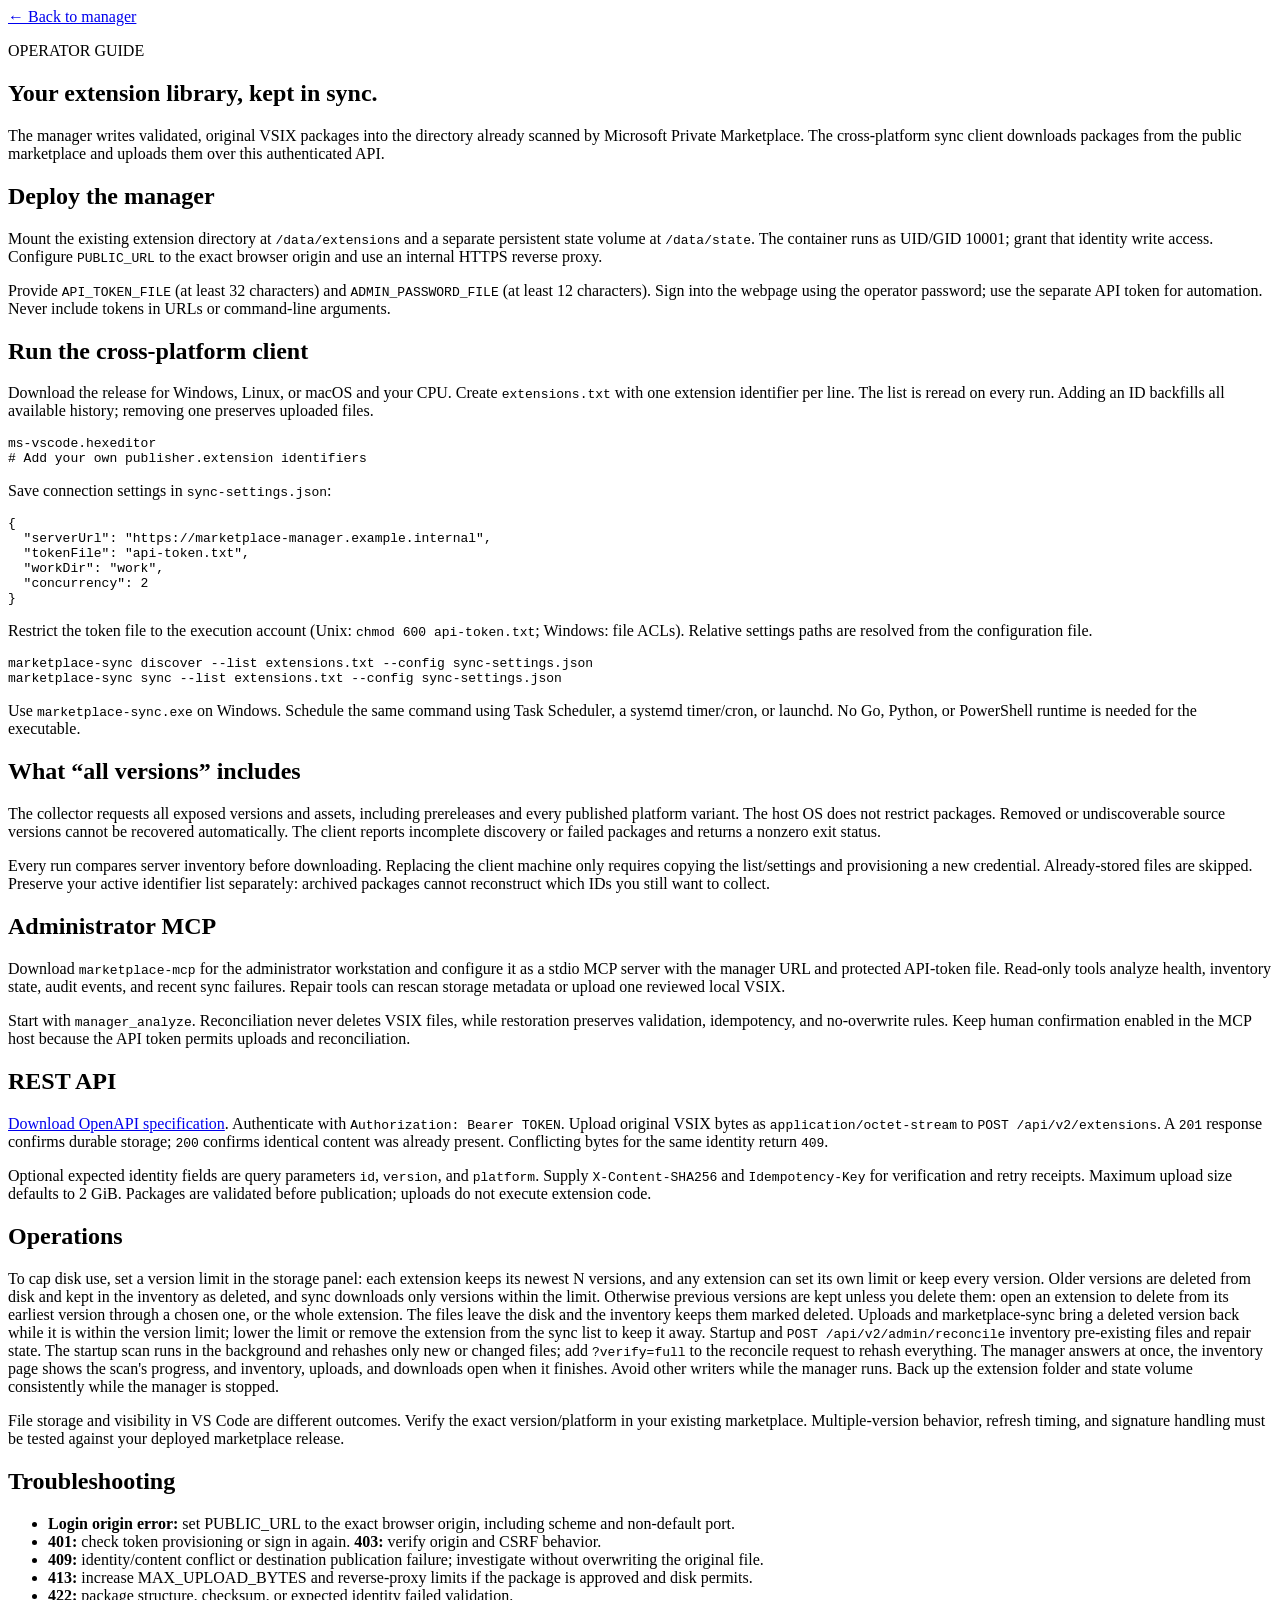
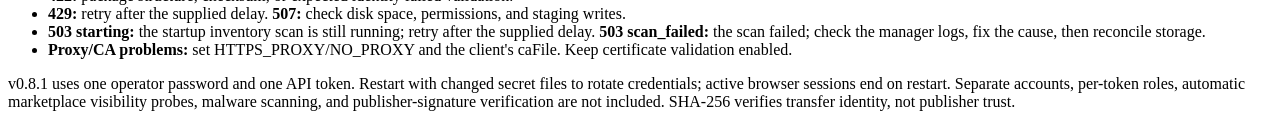
==== commit 582fcdd1: "Let deleted versions be uploaded again within the version limit Co-Authored-By: Claude Opus 5.5 <nor" ====
--- a/internal/server/web/guide.html
+++ b/internal/server/web/guide.html
@@ -5,4 +5,4 @@
   "workDir": "work",
   "concurrency": 2
 }</pre><p>Restrict the token file to the execution account (Unix: <code>chmod 600 api-token.txt</code>; Windows: file ACLs). Relative settings paths are resolved from the configuration file.</p><pre>marketplace-sync discover --list extensions.txt --config sync-settings.json
-marketplace-sync sync --list extensions.txt --config sync-settings.json</pre><p>Use <code>marketplace-sync.exe</code> on Windows. Schedule the same command using Task Scheduler, a systemd timer/cron, or launchd. No Go, Python, or PowerShell runtime is needed for the executable.</p><h2>What “all versions” includes</h2><p>The collector requests all exposed versions and assets, including prereleases and every published platform variant. The host OS does not restrict packages. Removed or undiscoverable source versions cannot be recovered automatically. The client reports incomplete discovery or failed packages and returns a nonzero exit status.</p><p>Every run compares server inventory before downloading. Replacing the client machine only requires copying the list/settings and provisioning a new credential. Already-stored files are skipped. Preserve your active identifier list separately: archived packages cannot reconstruct which IDs you still want to collect.</p><h2 id="mcp">Administrator MCP</h2><p>Download <code>marketplace-mcp</code> for the administrator workstation and configure it as a stdio MCP server with the manager URL and protected API-token file. Read-only tools analyze health, inventory state, audit events, and recent sync failures. Repair tools can rescan storage metadata or upload one reviewed local VSIX.</p><p>Start with <code>manager_analyze</code>. Reconciliation never deletes VSIX files, while restoration preserves validation, idempotency, and no-overwrite rules. Keep human confirmation enabled in the MCP host because the API token permits uploads and reconciliation.</p><h2>REST API</h2><p><a href="/openapi.json">Download OpenAPI specification</a>. Authenticate with <code>Authorization: Bearer TOKEN</code>. Upload original VSIX bytes as <code>application/octet-stream</code> to <code>POST /api/v2/extensions</code>. A <code>201</code> response confirms durable storage; <code>200</code> confirms identical content was already present. Conflicting bytes for the same identity return <code>409</code>.</p><p>Optional expected identity fields are query parameters <code>id</code>, <code>version</code>, and <code>platform</code>. Supply <code>X-Content-SHA256</code> and <code>Idempotency-Key</code> for verification and retry receipts. Maximum upload size defaults to 2 GiB. Packages are validated before publication; uploads do not execute extension code.</p><h2>Operations</h2><p>To cap disk use, set a version limit in the storage panel: each extension keeps its newest N versions, and any extension can set its own limit or keep every version. Older versions are deleted from disk and kept in the inventory as deleted, and sync downloads only versions within the limit. Otherwise previous versions are kept unless you delete them: open an extension to delete from its earliest version through a chosen one, or the whole extension. The files leave the disk, the inventory keeps them marked deleted, and marketplace-sync does not collect them again; upload a VSIX to restore one. Startup and <code>POST /api/v2/admin/reconcile</code> inventory pre-existing files and repair state. The startup scan runs in the background and rehashes only new or changed files; add <code>?verify=full</code> to the reconcile request to rehash everything. The manager answers at once, the inventory page shows the scan's progress, and inventory, uploads, and downloads open when it finishes. Avoid other writers while the manager runs. Back up the extension folder and state volume consistently while the manager is stopped.</p><p>File storage and visibility in VS Code are different outcomes. Verify the exact version/platform in your existing marketplace. Multiple-version behavior, refresh timing, and signature handling must be tested against your deployed marketplace release.</p><h2>Troubleshooting</h2><ul><li><strong>Login origin error:</strong> set PUBLIC_URL to the exact browser origin, including scheme and non-default port.</li><li><strong>401:</strong> check token provisioning or sign in again. <strong>403:</strong> verify origin and CSRF behavior.</li><li><strong>409:</strong> identity/content conflict or destination publication failure; investigate without overwriting the original file.</li><li><strong>413:</strong> increase MAX_UPLOAD_BYTES and reverse-proxy limits if the package is approved and disk permits.</li><li><strong>422:</strong> package structure, checksum, or expected identity failed validation.</li><li><strong>429:</strong> retry after the supplied delay. <strong>507:</strong> check disk space, permissions, and staging writes.</li><li><strong>503 starting:</strong> the startup inventory scan is still running; retry after the supplied delay. <strong>503 scan_failed:</strong> the scan failed; check the manager logs, fix the cause, then reconcile storage.</li><li><strong>Proxy/CA problems:</strong> set HTTPS_PROXY/NO_PROXY and the client's caFile. Keep certificate validation enabled.</li></ul><p>v0.8.0 uses one operator password and one API token. Restart with changed secret files to rotate credentials; active browser sessions end on restart. Separate accounts, per-token roles, automatic marketplace visibility probes, malware scanning, and publisher-signature verification are not included. SHA-256 verifies transfer identity, not publisher trust.</p></article></body></html>
+marketplace-sync sync --list extensions.txt --config sync-settings.json</pre><p>Use <code>marketplace-sync.exe</code> on Windows. Schedule the same command using Task Scheduler, a systemd timer/cron, or launchd. No Go, Python, or PowerShell runtime is needed for the executable.</p><h2>What “all versions” includes</h2><p>The collector requests all exposed versions and assets, including prereleases and every published platform variant. The host OS does not restrict packages. Removed or undiscoverable source versions cannot be recovered automatically. The client reports incomplete discovery or failed packages and returns a nonzero exit status.</p><p>Every run compares server inventory before downloading. Replacing the client machine only requires copying the list/settings and provisioning a new credential. Already-stored files are skipped. Preserve your active identifier list separately: archived packages cannot reconstruct which IDs you still want to collect.</p><h2 id="mcp">Administrator MCP</h2><p>Download <code>marketplace-mcp</code> for the administrator workstation and configure it as a stdio MCP server with the manager URL and protected API-token file. Read-only tools analyze health, inventory state, audit events, and recent sync failures. Repair tools can rescan storage metadata or upload one reviewed local VSIX.</p><p>Start with <code>manager_analyze</code>. Reconciliation never deletes VSIX files, while restoration preserves validation, idempotency, and no-overwrite rules. Keep human confirmation enabled in the MCP host because the API token permits uploads and reconciliation.</p><h2>REST API</h2><p><a href="/openapi.json">Download OpenAPI specification</a>. Authenticate with <code>Authorization: Bearer TOKEN</code>. Upload original VSIX bytes as <code>application/octet-stream</code> to <code>POST /api/v2/extensions</code>. A <code>201</code> response confirms durable storage; <code>200</code> confirms identical content was already present. Conflicting bytes for the same identity return <code>409</code>.</p><p>Optional expected identity fields are query parameters <code>id</code>, <code>version</code>, and <code>platform</code>. Supply <code>X-Content-SHA256</code> and <code>Idempotency-Key</code> for verification and retry receipts. Maximum upload size defaults to 2 GiB. Packages are validated before publication; uploads do not execute extension code.</p><h2>Operations</h2><p>To cap disk use, set a version limit in the storage panel: each extension keeps its newest N versions, and any extension can set its own limit or keep every version. Older versions are deleted from disk and kept in the inventory as deleted, and sync downloads only versions within the limit. Otherwise previous versions are kept unless you delete them: open an extension to delete from its earliest version through a chosen one, or the whole extension. The files leave the disk and the inventory keeps them marked deleted. Uploads and marketplace-sync bring a deleted version back while it is within the version limit; lower the limit or remove the extension from the sync list to keep it away. Startup and <code>POST /api/v2/admin/reconcile</code> inventory pre-existing files and repair state. The startup scan runs in the background and rehashes only new or changed files; add <code>?verify=full</code> to the reconcile request to rehash everything. The manager answers at once, the inventory page shows the scan's progress, and inventory, uploads, and downloads open when it finishes. Avoid other writers while the manager runs. Back up the extension folder and state volume consistently while the manager is stopped.</p><p>File storage and visibility in VS Code are different outcomes. Verify the exact version/platform in your existing marketplace. Multiple-version behavior, refresh timing, and signature handling must be tested against your deployed marketplace release.</p><h2>Troubleshooting</h2><ul><li><strong>Login origin error:</strong> set PUBLIC_URL to the exact browser origin, including scheme and non-default port.</li><li><strong>401:</strong> check token provisioning or sign in again. <strong>403:</strong> verify origin and CSRF behavior.</li><li><strong>409:</strong> identity/content conflict or destination publication failure; investigate without overwriting the original file.</li><li><strong>413:</strong> increase MAX_UPLOAD_BYTES and reverse-proxy limits if the package is approved and disk permits.</li><li><strong>422:</strong> package structure, checksum, or expected identity failed validation.</li><li><strong>429:</strong> retry after the supplied delay. <strong>507:</strong> check disk space, permissions, and staging writes.</li><li><strong>503 starting:</strong> the startup inventory scan is still running; retry after the supplied delay. <strong>503 scan_failed:</strong> the scan failed; check the manager logs, fix the cause, then reconcile storage.</li><li><strong>Proxy/CA problems:</strong> set HTTPS_PROXY/NO_PROXY and the client's caFile. Keep certificate validation enabled.</li></ul><p>v0.8.1 uses one operator password and one API token. Restart with changed secret files to rotate credentials; active browser sessions end on restart. Separate accounts, per-token roles, automatic marketplace visibility probes, malware scanning, and publisher-signature verification are not included. SHA-256 verifies transfer identity, not publisher trust.</p></article></body></html>
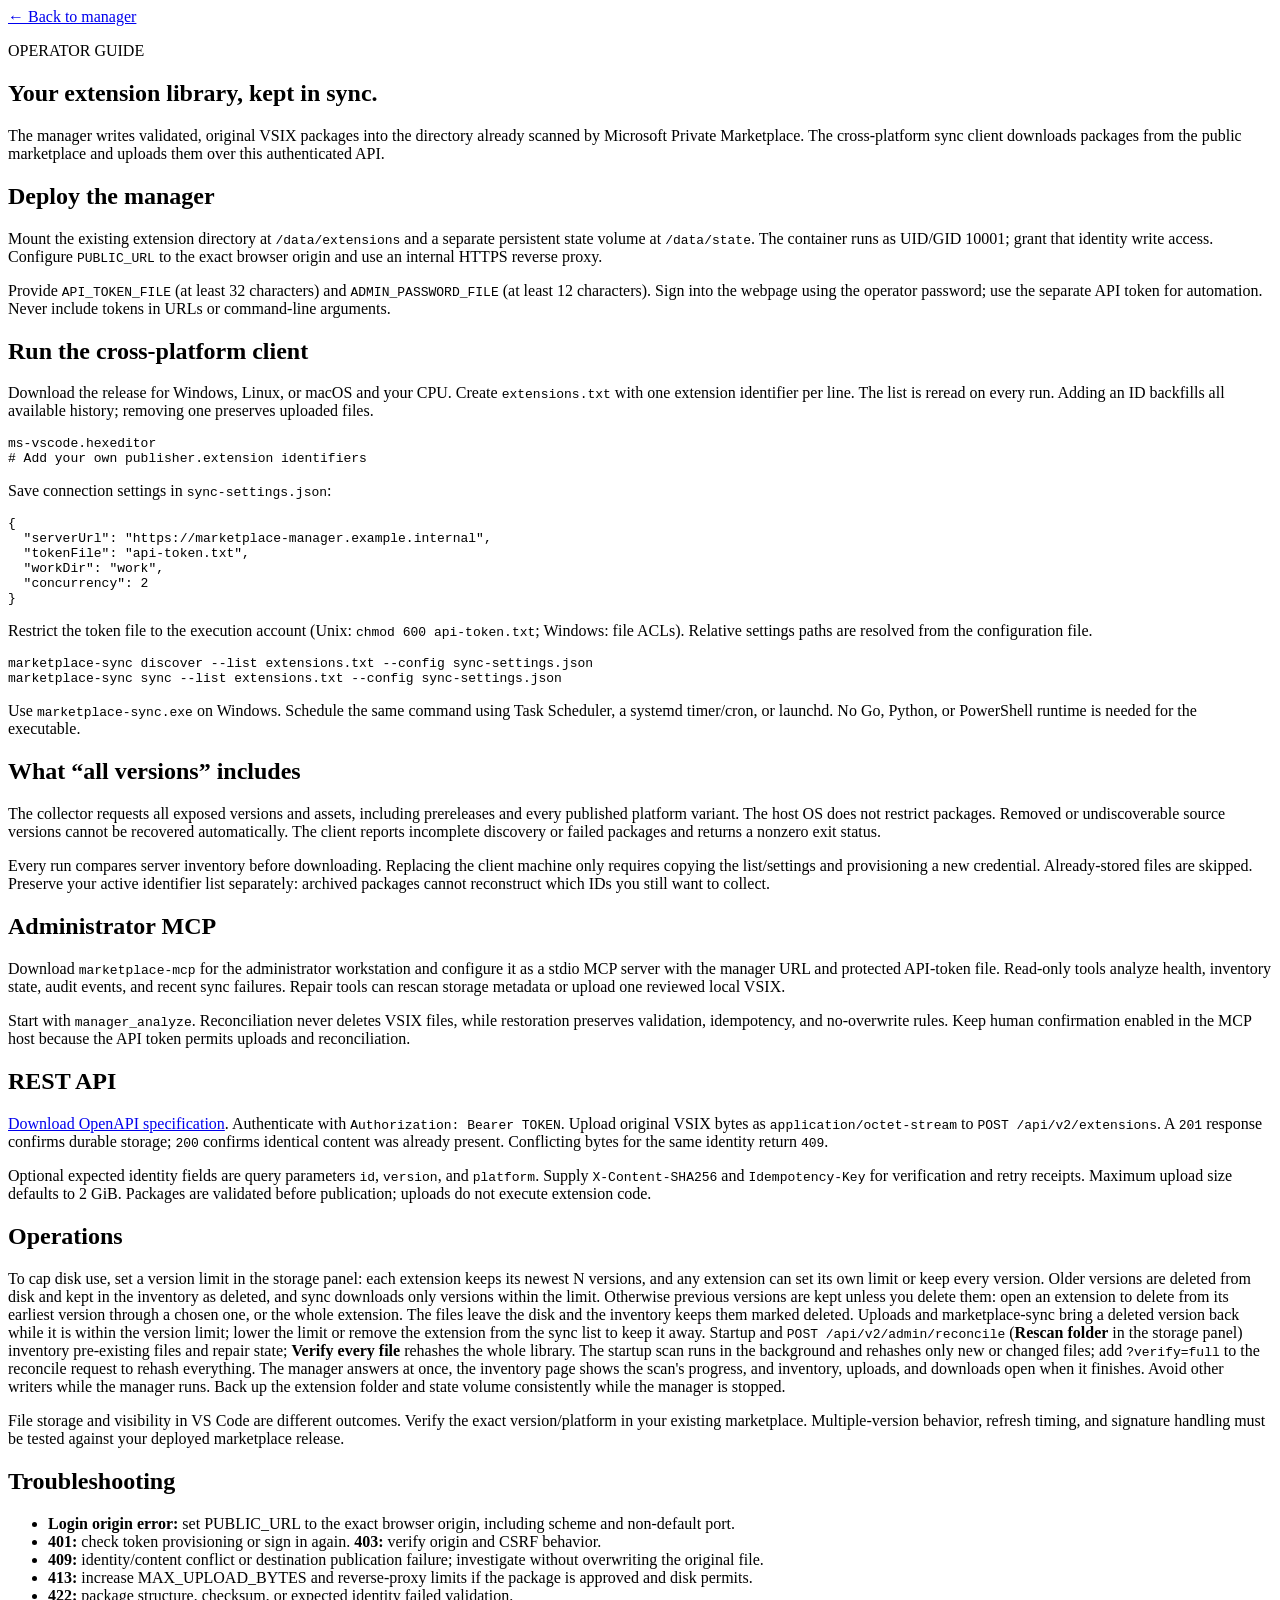
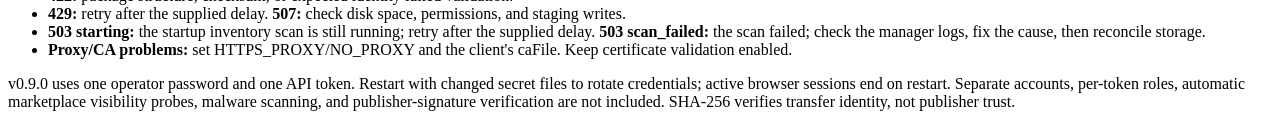
==== commit 4e89f6a8: "Keep the inventory fast at scale and fix webpage and API review findings Co-Authored-By: Claude Opus" ====
--- a/internal/server/web/guide.html
+++ b/internal/server/web/guide.html
@@ -5,4 +5,4 @@
   "workDir": "work",
   "concurrency": 2
 }</pre><p>Restrict the token file to the execution account (Unix: <code>chmod 600 api-token.txt</code>; Windows: file ACLs). Relative settings paths are resolved from the configuration file.</p><pre>marketplace-sync discover --list extensions.txt --config sync-settings.json
-marketplace-sync sync --list extensions.txt --config sync-settings.json</pre><p>Use <code>marketplace-sync.exe</code> on Windows. Schedule the same command using Task Scheduler, a systemd timer/cron, or launchd. No Go, Python, or PowerShell runtime is needed for the executable.</p><h2>What “all versions” includes</h2><p>The collector requests all exposed versions and assets, including prereleases and every published platform variant. The host OS does not restrict packages. Removed or undiscoverable source versions cannot be recovered automatically. The client reports incomplete discovery or failed packages and returns a nonzero exit status.</p><p>Every run compares server inventory before downloading. Replacing the client machine only requires copying the list/settings and provisioning a new credential. Already-stored files are skipped. Preserve your active identifier list separately: archived packages cannot reconstruct which IDs you still want to collect.</p><h2 id="mcp">Administrator MCP</h2><p>Download <code>marketplace-mcp</code> for the administrator workstation and configure it as a stdio MCP server with the manager URL and protected API-token file. Read-only tools analyze health, inventory state, audit events, and recent sync failures. Repair tools can rescan storage metadata or upload one reviewed local VSIX.</p><p>Start with <code>manager_analyze</code>. Reconciliation never deletes VSIX files, while restoration preserves validation, idempotency, and no-overwrite rules. Keep human confirmation enabled in the MCP host because the API token permits uploads and reconciliation.</p><h2>REST API</h2><p><a href="/openapi.json">Download OpenAPI specification</a>. Authenticate with <code>Authorization: Bearer TOKEN</code>. Upload original VSIX bytes as <code>application/octet-stream</code> to <code>POST /api/v2/extensions</code>. A <code>201</code> response confirms durable storage; <code>200</code> confirms identical content was already present. Conflicting bytes for the same identity return <code>409</code>.</p><p>Optional expected identity fields are query parameters <code>id</code>, <code>version</code>, and <code>platform</code>. Supply <code>X-Content-SHA256</code> and <code>Idempotency-Key</code> for verification and retry receipts. Maximum upload size defaults to 2 GiB. Packages are validated before publication; uploads do not execute extension code.</p><h2>Operations</h2><p>To cap disk use, set a version limit in the storage panel: each extension keeps its newest N versions, and any extension can set its own limit or keep every version. Older versions are deleted from disk and kept in the inventory as deleted, and sync downloads only versions within the limit. Otherwise previous versions are kept unless you delete them: open an extension to delete from its earliest version through a chosen one, or the whole extension. The files leave the disk and the inventory keeps them marked deleted. Uploads and marketplace-sync bring a deleted version back while it is within the version limit; lower the limit or remove the extension from the sync list to keep it away. Startup and <code>POST /api/v2/admin/reconcile</code> inventory pre-existing files and repair state. The startup scan runs in the background and rehashes only new or changed files; add <code>?verify=full</code> to the reconcile request to rehash everything. The manager answers at once, the inventory page shows the scan's progress, and inventory, uploads, and downloads open when it finishes. Avoid other writers while the manager runs. Back up the extension folder and state volume consistently while the manager is stopped.</p><p>File storage and visibility in VS Code are different outcomes. Verify the exact version/platform in your existing marketplace. Multiple-version behavior, refresh timing, and signature handling must be tested against your deployed marketplace release.</p><h2>Troubleshooting</h2><ul><li><strong>Login origin error:</strong> set PUBLIC_URL to the exact browser origin, including scheme and non-default port.</li><li><strong>401:</strong> check token provisioning or sign in again. <strong>403:</strong> verify origin and CSRF behavior.</li><li><strong>409:</strong> identity/content conflict or destination publication failure; investigate without overwriting the original file.</li><li><strong>413:</strong> increase MAX_UPLOAD_BYTES and reverse-proxy limits if the package is approved and disk permits.</li><li><strong>422:</strong> package structure, checksum, or expected identity failed validation.</li><li><strong>429:</strong> retry after the supplied delay. <strong>507:</strong> check disk space, permissions, and staging writes.</li><li><strong>503 starting:</strong> the startup inventory scan is still running; retry after the supplied delay. <strong>503 scan_failed:</strong> the scan failed; check the manager logs, fix the cause, then reconcile storage.</li><li><strong>Proxy/CA problems:</strong> set HTTPS_PROXY/NO_PROXY and the client's caFile. Keep certificate validation enabled.</li></ul><p>v0.8.1 uses one operator password and one API token. Restart with changed secret files to rotate credentials; active browser sessions end on restart. Separate accounts, per-token roles, automatic marketplace visibility probes, malware scanning, and publisher-signature verification are not included. SHA-256 verifies transfer identity, not publisher trust.</p></article></body></html>
+marketplace-sync sync --list extensions.txt --config sync-settings.json</pre><p>Use <code>marketplace-sync.exe</code> on Windows. Schedule the same command using Task Scheduler, a systemd timer/cron, or launchd. No Go, Python, or PowerShell runtime is needed for the executable.</p><h2>What “all versions” includes</h2><p>The collector requests all exposed versions and assets, including prereleases and every published platform variant. The host OS does not restrict packages. Removed or undiscoverable source versions cannot be recovered automatically. The client reports incomplete discovery or failed packages and returns a nonzero exit status.</p><p>Every run compares server inventory before downloading. Replacing the client machine only requires copying the list/settings and provisioning a new credential. Already-stored files are skipped. Preserve your active identifier list separately: archived packages cannot reconstruct which IDs you still want to collect.</p><h2 id="mcp">Administrator MCP</h2><p>Download <code>marketplace-mcp</code> for the administrator workstation and configure it as a stdio MCP server with the manager URL and protected API-token file. Read-only tools analyze health, inventory state, audit events, and recent sync failures. Repair tools can rescan storage metadata or upload one reviewed local VSIX.</p><p>Start with <code>manager_analyze</code>. Reconciliation never deletes VSIX files, while restoration preserves validation, idempotency, and no-overwrite rules. Keep human confirmation enabled in the MCP host because the API token permits uploads and reconciliation.</p><h2>REST API</h2><p><a href="/openapi.json">Download OpenAPI specification</a>. Authenticate with <code>Authorization: Bearer TOKEN</code>. Upload original VSIX bytes as <code>application/octet-stream</code> to <code>POST /api/v2/extensions</code>. A <code>201</code> response confirms durable storage; <code>200</code> confirms identical content was already present. Conflicting bytes for the same identity return <code>409</code>.</p><p>Optional expected identity fields are query parameters <code>id</code>, <code>version</code>, and <code>platform</code>. Supply <code>X-Content-SHA256</code> and <code>Idempotency-Key</code> for verification and retry receipts. Maximum upload size defaults to 2 GiB. Packages are validated before publication; uploads do not execute extension code.</p><h2>Operations</h2><p>To cap disk use, set a version limit in the storage panel: each extension keeps its newest N versions, and any extension can set its own limit or keep every version. Older versions are deleted from disk and kept in the inventory as deleted, and sync downloads only versions within the limit. Otherwise previous versions are kept unless you delete them: open an extension to delete from its earliest version through a chosen one, or the whole extension. The files leave the disk and the inventory keeps them marked deleted. Uploads and marketplace-sync bring a deleted version back while it is within the version limit; lower the limit or remove the extension from the sync list to keep it away. Startup and <code>POST /api/v2/admin/reconcile</code> (<strong>Rescan folder</strong> in the storage panel) inventory pre-existing files and repair state; <strong>Verify every file</strong> rehashes the whole library. The startup scan runs in the background and rehashes only new or changed files; add <code>?verify=full</code> to the reconcile request to rehash everything. The manager answers at once, the inventory page shows the scan's progress, and inventory, uploads, and downloads open when it finishes. Avoid other writers while the manager runs. Back up the extension folder and state volume consistently while the manager is stopped.</p><p>File storage and visibility in VS Code are different outcomes. Verify the exact version/platform in your existing marketplace. Multiple-version behavior, refresh timing, and signature handling must be tested against your deployed marketplace release.</p><h2>Troubleshooting</h2><ul><li><strong>Login origin error:</strong> set PUBLIC_URL to the exact browser origin, including scheme and non-default port.</li><li><strong>401:</strong> check token provisioning or sign in again. <strong>403:</strong> verify origin and CSRF behavior.</li><li><strong>409:</strong> identity/content conflict or destination publication failure; investigate without overwriting the original file.</li><li><strong>413:</strong> increase MAX_UPLOAD_BYTES and reverse-proxy limits if the package is approved and disk permits.</li><li><strong>422:</strong> package structure, checksum, or expected identity failed validation.</li><li><strong>429:</strong> retry after the supplied delay. <strong>507:</strong> check disk space, permissions, and staging writes.</li><li><strong>503 starting:</strong> the startup inventory scan is still running; retry after the supplied delay. <strong>503 scan_failed:</strong> the scan failed; check the manager logs, fix the cause, then reconcile storage.</li><li><strong>Proxy/CA problems:</strong> set HTTPS_PROXY/NO_PROXY and the client's caFile. Keep certificate validation enabled.</li></ul><p>v0.9.0 uses one operator password and one API token. Restart with changed secret files to rotate credentials; active browser sessions end on restart. Separate accounts, per-token roles, automatic marketplace visibility probes, malware scanning, and publisher-signature verification are not included. SHA-256 verifies transfer identity, not publisher trust.</p></article></body></html>
